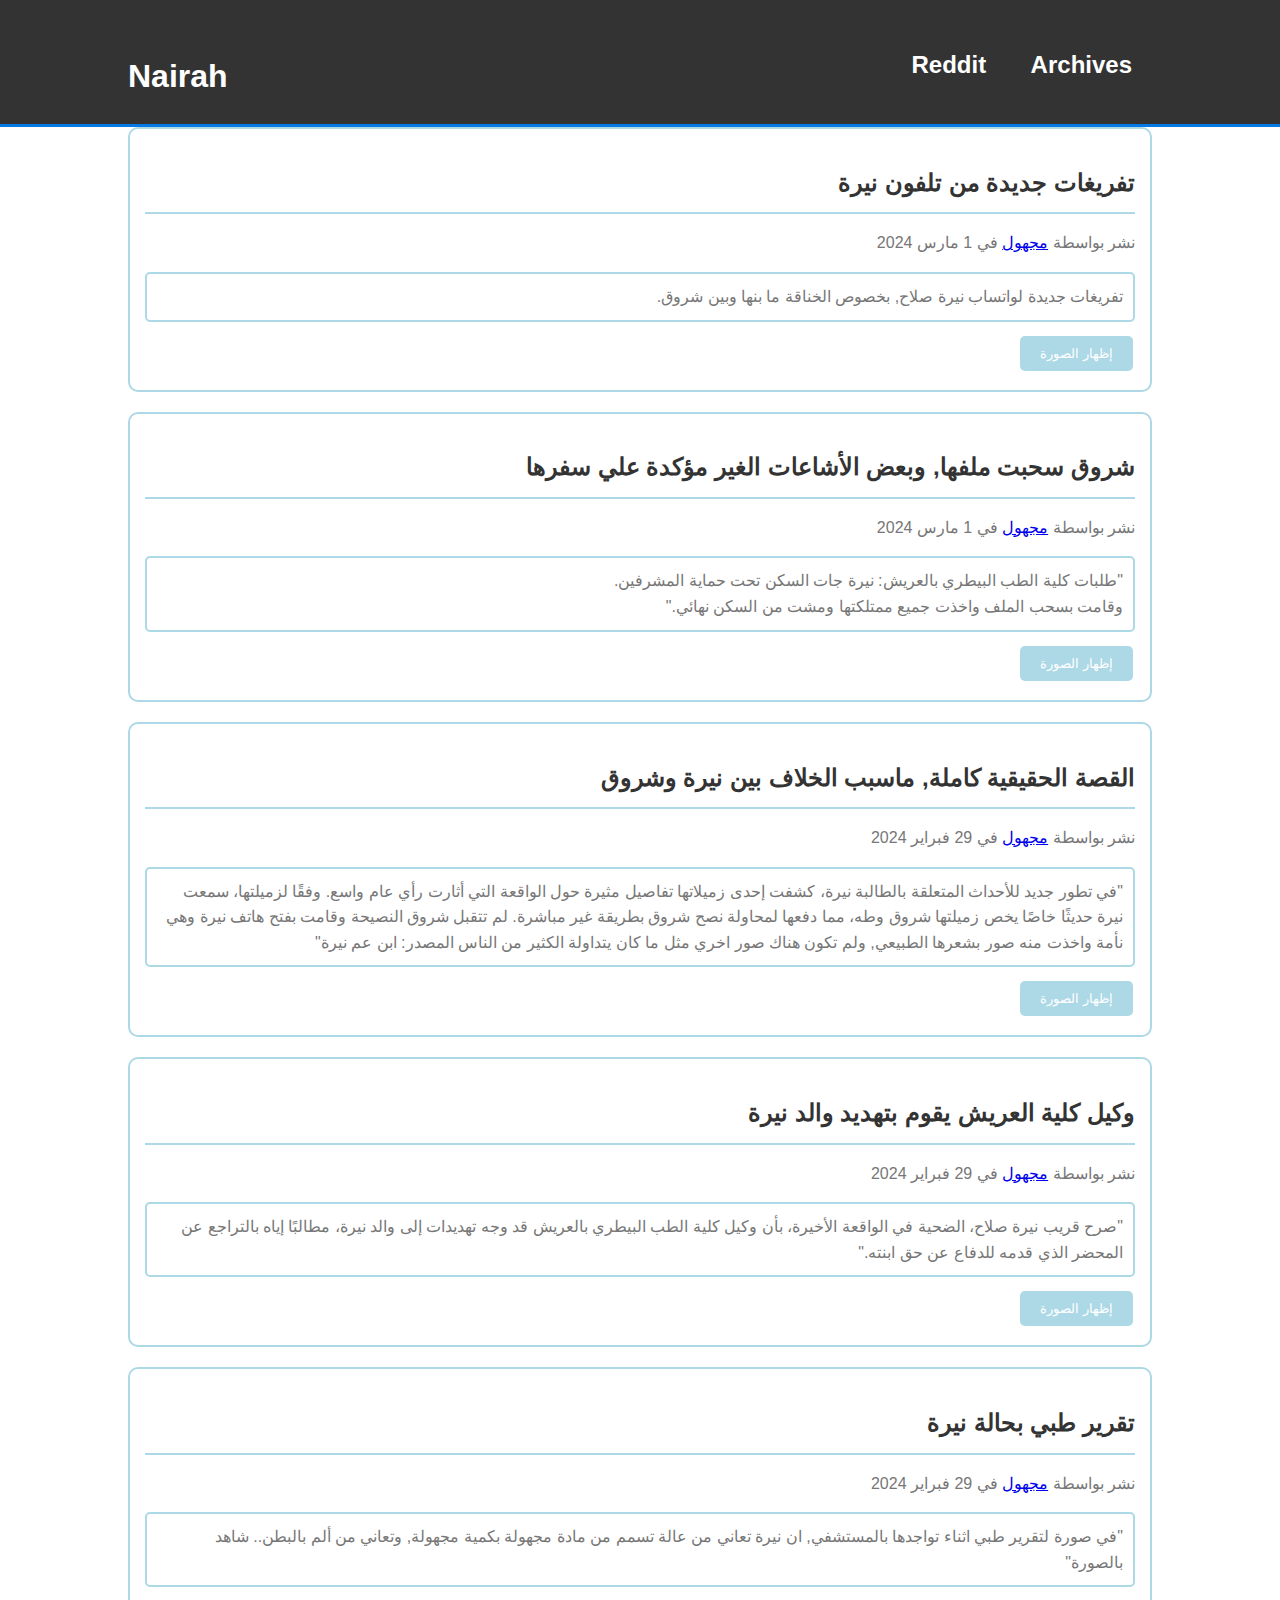
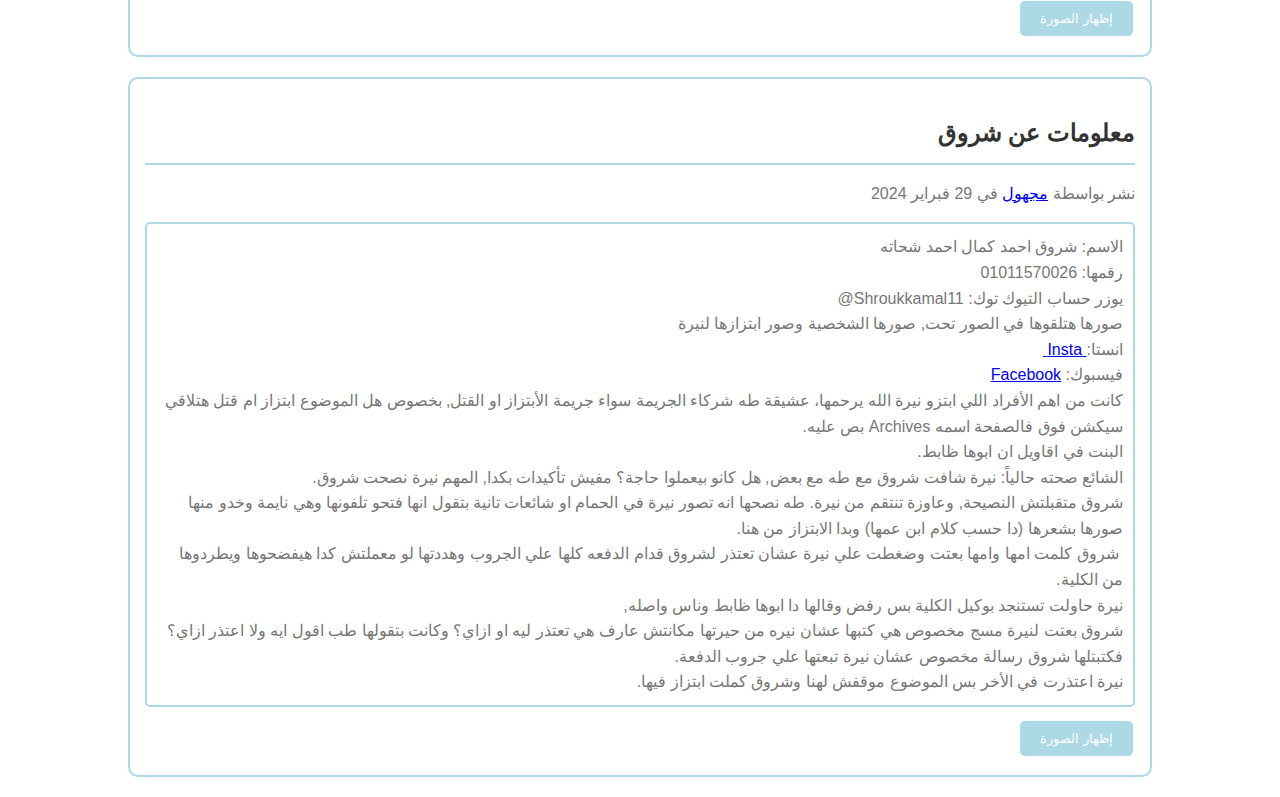
==== index.html @ da859973 "Update index.html" ====
<!DOCTYPE html>
<html lang="en">
<head>
    <meta charset="UTF-8">
    <meta name="viewport" content="width=device-width, initial-scale=1.0">
    <title>Nirah News Site</title>
    <link rel="stylesheet" href="style.css">
    <script>
        document.addEventListener('DOMContentLoaded', function () {
    document.querySelectorAll('.show-image-btn').forEach(button => {
        button.addEventListener('click', function () {
            var imageDiv = this.nextElementSibling;
            if (imageDiv.style.display === "none") {
                imageDiv.style.display = "block";
                this.textContent = "إخفاء الصورة";
            } else {
                imageDiv.style.display = "none";
                this.textContent = "إظهار الصورة"; 
            }
        });
    });
});

    </script>
</head>
<body>
    <header>
        <nav id="navbar">
            <div class="container">
                <h1 class="logo">Nairah</h1>
                <ul>
                    <li><a href="archives.html">  Archives</a></li> <!-- إضافة رابط الأرشيف هنا -->
                    <li><a href="https://www.reddit.com/r/NairahSinai/">Reddit</a></li>
                </ul>
            </div>
        </nav>
    </header>

    <div id="main-content" class="container">
        <!-- Example Post -->
        <article class="post">
            <h2 class="post-title">تفريغات جديدة من تلفون نيرة</h2>
            <p class="post-meta">نشر بواسطة <a href="#">مجهول</a> في 1 مارس 2024</p>
            <p class="post-excerpt" style="white-space: pre-wrap;">تفريغات جديدة لواتساب نيرة صلاح, بخصوص الخناقة ما بنها وبين شروق.</p>
            <!-- زر لإظهار الصورة -->
            <button class="show-image-btn">إظهار الصورة</button>
            <!-- قسم الصورة مخفي بشكل افتراضي -->
            <div class="post-image" style="display:none;">
                <img src="Assets/NairaPhoneTwo.jpg" alt="وصف الصورة">
                <img src="Assets/NairaPhone.jpg" alt="وصف الصورة">
            </div>
        </article>
        <article class="post">
            <h2 class="post-title">شروق سحبت ملفها, وبعض الأشاعات الغير مؤكدة علي سفرها</h2>
            <p class="post-meta">نشر بواسطة <a href="#">مجهول</a> في 1 مارس 2024</p>
            <p class="post-excerpt" style="white-space: pre-wrap;">"طلبات كلية الطب البيطري بالعريش: نيرة جات السكن تحت حماية المشرفين.
وقامت بسحب الملف واخذت جميع ممتلكتها ومشت من السكن نهائي."</p>
            <!-- زر لإظهار الصورة -->
            <button class="show-image-btn">إظهار الصورة</button>
            <!-- قسم الصورة مخفي بشكل افتراضي -->
            <div class="post-image" style="display:none;">
                <img src="Assets/ShroukLeft.jpg" alt="وصف الصورة">
            </div>
        </article>
        <article class="post">
            <h2 class="post-title">القصة الحقيقية كاملة, ماسبب الخلاف بين نيرة وشروق</h2>
            <p class="post-meta">نشر بواسطة <a href="#">مجهول</a> في 29 فبراير 2024</p>
            <p class="post-excerpt">"في تطور جديد للأحداث المتعلقة بالطالبة نيرة، كشفت إحدى زميلاتها تفاصيل مثيرة حول الواقعة التي أثارت رأي عام واسع. وفقًا لزميلتها، سمعت نيرة حديثًا خاصًا يخص زميلتها شروق وطه، مما دفعها لمحاولة نصح شروق بطريقة غير مباشرة.

                لم تتقبل شروق النصيحة وقامت بفتح هاتف نيرة وهي نأمة واخذت منه صور بشعرها الطبيعي, ولم تكون هناك صور اخري مثل ما كان يتداولة الكثير من الناس
                المصدر: ابن عم نيرة"</p>
            <!-- زر لإظهار الصورة -->
            <button class="show-image-btn">إظهار الصورة</button>
            <!-- قسم الصورة مخفي بشكل افتراضي -->
            <div class="post-image" style="display:none;">
                <img src="Assets/القصة-الحقيقية-كاملة-v0-z0qmafxwcllc1.webp" alt="وصف الصورة">
            </div>
        </article>
        <article class="post">
            <h2 class="post-title">وكيل كلية العريش يقوم بتهديد والد نيرة</h2>
            <p class="post-meta">نشر بواسطة <a href="#">مجهول</a> في 29 فبراير 2024</p>
            <p class="post-excerpt">"صرح قريب نيرة صلاح، الضحية في الواقعة الأخيرة، بأن وكيل كلية الطب البيطري بالعريش قد وجه تهديدات إلى والد نيرة، مطالبًا إياه بالتراجع عن المحضر الذي قدمه للدفاع عن حق ابنته."</p>
            <!-- زر لإظهار الصورة -->
            <button class="show-image-btn">إظهار الصورة</button>
            <!-- قسم الصورة مخفي بشكل افتراضي -->
            <div class="post-image" style="display:none;">
                <img src="Assets/Da7yaThdeed.jpeg" alt="وصف الصورة">
            </div>
        </article>
        <article class="post">
            <h2 class="post-title">تقرير طبي بحالة نيرة</h2>
            <p class="post-meta">نشر بواسطة <a href="#">مجهول</a> في 29 فبراير 2024</p>
            <p class="post-excerpt">"في صورة لتقرير طبي اثناء تواجدها بالمستشفي, ان نيرة تعاني من عالة تسمم من مادة مجهولة بكمية مجهولة, وتعاني من ألم بالبطن.. شاهد بالصورة"</p>
            <!-- زر لإظهار الصورة -->
            <button class="show-image-btn">إظهار الصورة</button>
            <!-- قسم الصورة مخفي بشكل افتراضي -->
            <div class="post-image" style="display:none;">
                <img src="Assets/التقرير-الطبي-v0-k4opel1vyklc1.webp" alt="وصف الصورة">
            </div>
        </article>
        <article class="post">
            <h2 class="post-title">معلومات عن شروق</h2>
            <p class="post-meta">نشر بواسطة <a href="#">مجهول</a> في 29 فبراير 2024</p>
            <p class="post-excerpt" style="white-space:pre-wrap;">الاسم: شروق احمد كمال احمد شحاته
رقمها: 01011570026
يوزر حساب التيوك توك: Shroukkamal11@
صورها هتلقوها في الصور تحت, صورها الشخصية وصور ابتزازها لنيرة
انستا:<a href="https://www.instagram.com/shrouk_ahmed8746?igsh=YzljYTk1ODg3Zg=="> Insta </a>
فيسبوك: <a href="https://www.facebook.com/profile.php?id=100012178716087">Facebook</a>
كانت من اهم الأفراد اللي ابتزو نيرة الله يرحمها، عشيقة طه شركاء الجريمة سواء جريمة الأبتزاز او القتل, بخصوص هل الموضوع ابتزاز ام قتل هتلاقي سيكشن فوق فالصفحة اسمه Archives بص عليه.
البنت في اقاويل ان ابوها ظابط.
الشائع صحته حالياً: نيرة شافت شروق مع طه مع بعض, هل كانو بيعملوا حاجة؟ مفيش تأكيدات بكدا, المهم نيرة نصحت شروق.
شروق متقبلتش النصيحة, وعاوزة تنتقم من نيرة. طه نصحها انه تصور نيرة في الحمام او شائعات تانية بتقول انها فتحو تلفونها وهي نايمة وخدو منها صورها بشعرها (دا حسب كلام ابن عمها) وبدا الابتزاز من هنا.
 شروق كلمت امها وامها بعتت وضغطت علي نيرة عشان تعتذر لشروق قدام الدفعه كلها علي الجروب وهددتها لو معملتش كدا هيفضحوها ويطردوها من الكلية.
نيرة حاولت تستنجد بوكيل الكلية بس رفض وقالها دا ابوها ظابط وناس واصله,
شروق بعتت لنيرة مسج مخصوص هي كتبها عشان نيره من حيرتها مكانتش عارف هي تعتذر ليه او ازاي؟ وكانت بتقولها طب اقول ايه ولا اعتذر ازاي؟ فكتبتلها شروق رسالة مخصوص عشان نيرة تبعتها علي جروب الدفعة.
نيرة اعتذرت في الأخر بس الموضوع موقفش لهنا وشروق كملت ابتزاز فيها.
</p>
            <!-- زر لإظهار الصورة -->
            <button class="show-image-btn">إظهار الصورة</button>
            <!-- قسم الصورة مخفي بشكل افتراضي -->
            <div class="post-image" style="display:none;">
                <img src="tiktokShrouk.webp" alt="وصف الصورة">
                <img src="imageShrouk.jpg" alt="وصف الصورة">
                <img src="image2Shrouk.jpg" alt="وصف الصورة">
                <img src="image3Shrouk.jpg" alt="وصف الصورة">
                <img src="image4Shrouk.jpg" alt="وصف الصورة">
                <img src="image5Shrouk.jpg" alt="وصف الصورة">
                <img src="NairaSorry.jpg" alt="وصف الصورة">
                <img src="NairahSorry2.jpg" alt="وصف الصورة">

            </div>
        </article>
        

        <!-- Add more posts here -->
    </div>



    <script src="script.js"></script>
</body>
</html>
---- style.css ----
body {
    font-family: Arial, sans-serif;
    line-height: 1.6;
    margin: 0;
    padding: 0;
}

.container {
    width: 80%;
    margin: auto;
    overflow: hidden;
}

#navbar {
    background: #333;
    color: #fff;
    padding-top: 30px;
    min-height: 70px;
    border-bottom: #0779e4 3px solid;
}

#navbar ul {
    padding: 0;
    list-style: none;
}

#navbar ul li {
    display: inline;
}

#navbar ul li a {
    font-size: x-large;
    color: #fff;
    text-decoration: none;
    padding: 0;
    font-weight: bold;
    margin: 20px;

}

.logo {
    float: left;
}

.post-title {
    color: #333;
}

.post-meta, .post-excerpt {
    color: #777;
}

.read-more {
    background-color: #0779e4;
    color: white;
    padding: 5px 10px;
    text-decoration: none;
    border-radius: 5px;
}

.post-image img {
    width: 60%;
    max-width: 600px; 
    height: auto;
    margin-top: 20px;
}

.show-image-btn {
    display: inline-block;
    background-color: #007bff;
    color: white;
    padding: 10px 20px;
    margin: 10px 0;
    border: none;
    cursor: pointer;
}


.post {
    border: 2px solid #add8e6; 
    margin-bottom: 20px; 
    padding: 15px; 
    border-radius: 10px; 
}


.post-title {
    border-bottom: 2px solid #add8e6; 
    padding-bottom: 10px; 
    margin-bottom: 15px; 
    color: #333; 
}


.post-excerpt, .post-image {
    border: 2px solid #add8e6; 
    margin: 10px 0;
    padding: 10px; 
    border-radius: 5px; 
}


.show-image-btn {
    background-color: #add8e6; 
    color: white;
    border: none; 
    padding: 10px 20px;
    text-align: center; 
    display: inline-block; 
    margin: 4px 2px; 
    cursor: pointer; 
    border-radius: 5px; 
}

.show-image-btn:hover {
    background-color: #80bfff;
}

body {
    direction: rtl; 
    font-family: 'Arial', sans-serif; 
}

.post {
    border: 2px solid #add8e6;
    margin-bottom: 20px;
    padding: 15px;
    border-radius: 10px;
}

.post-title {
    border-bottom: 2px solid #add8e6;
    padding-bottom: 10px;
    margin-bottom: 15px;
}

.post-excerpt, .post-image {
    border: 2px solid #add8e6;
    padding: 10px;
    margin-top: 15px;
}


footer {

    background-color: #333;
    color: #fff;
    text-align: center;
    padding: 10px;
    position: fixed;
    bottom: 0;
    width: 100%;
}
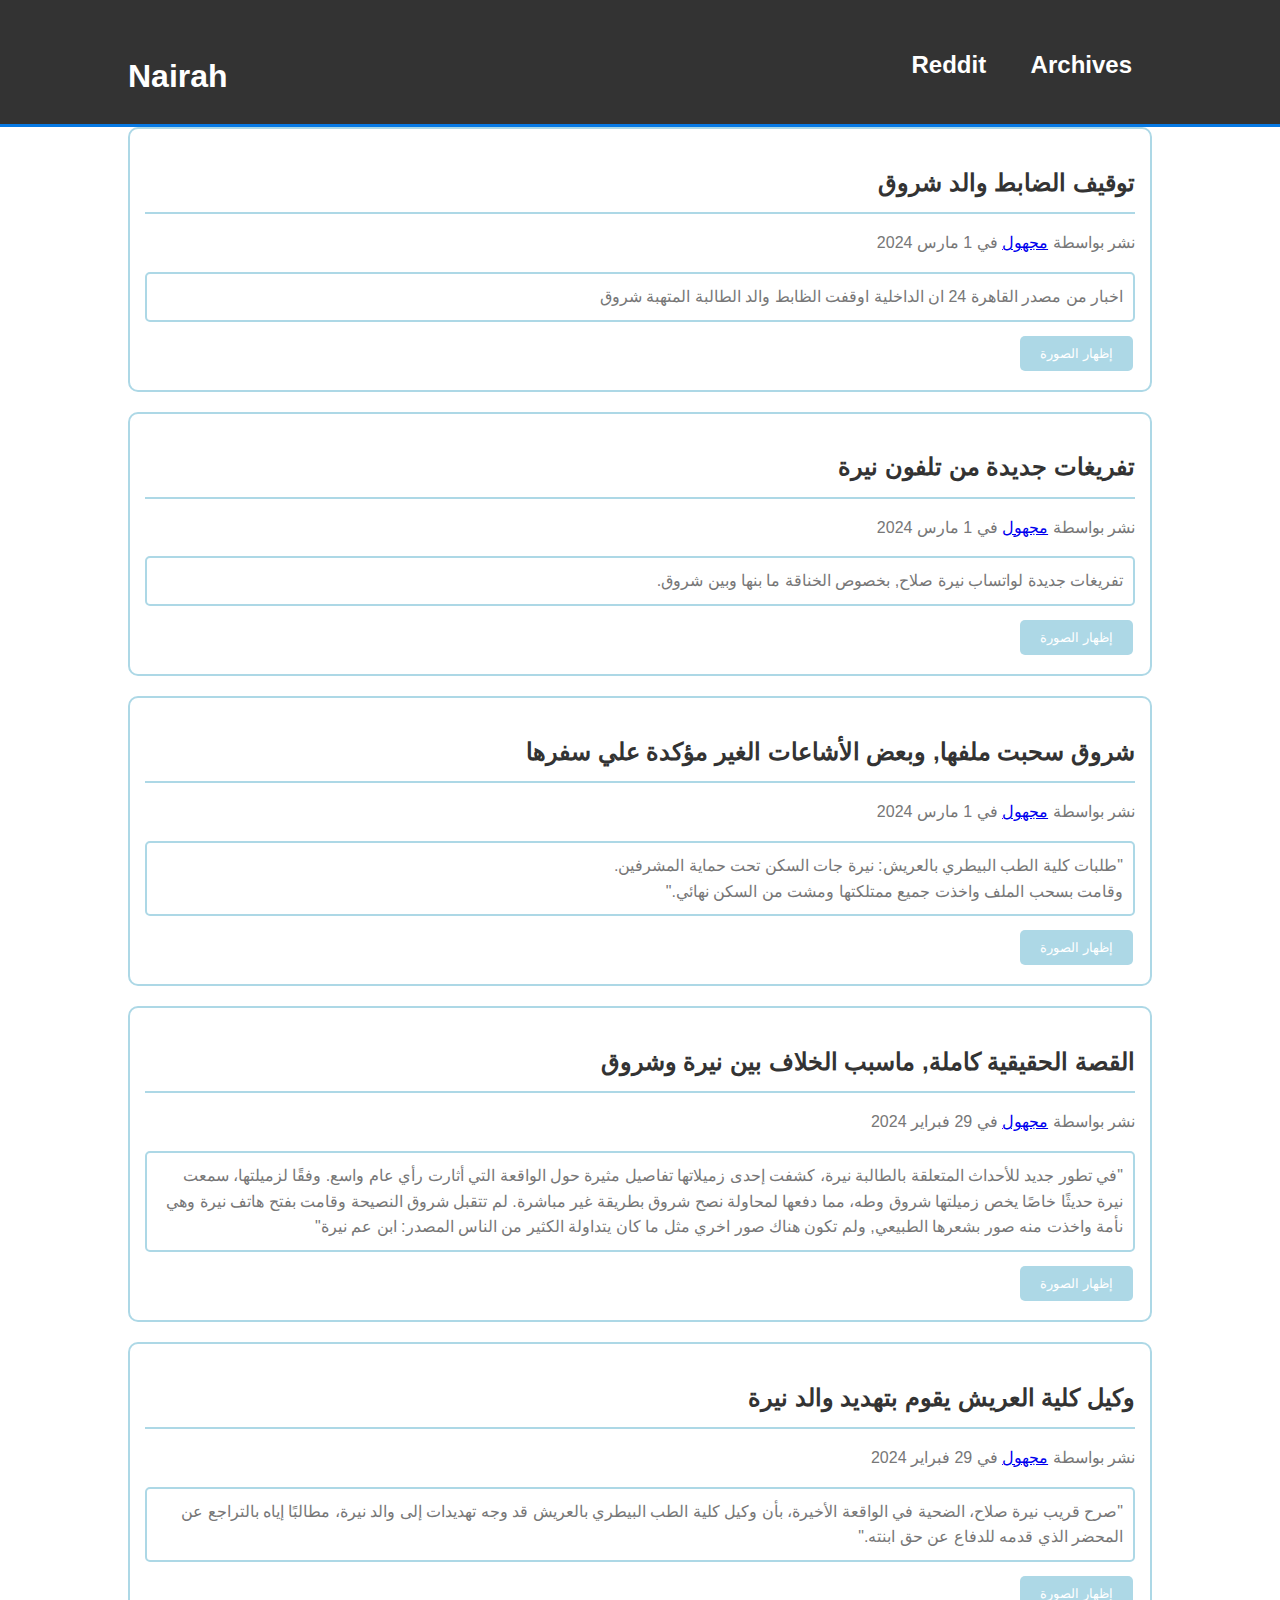
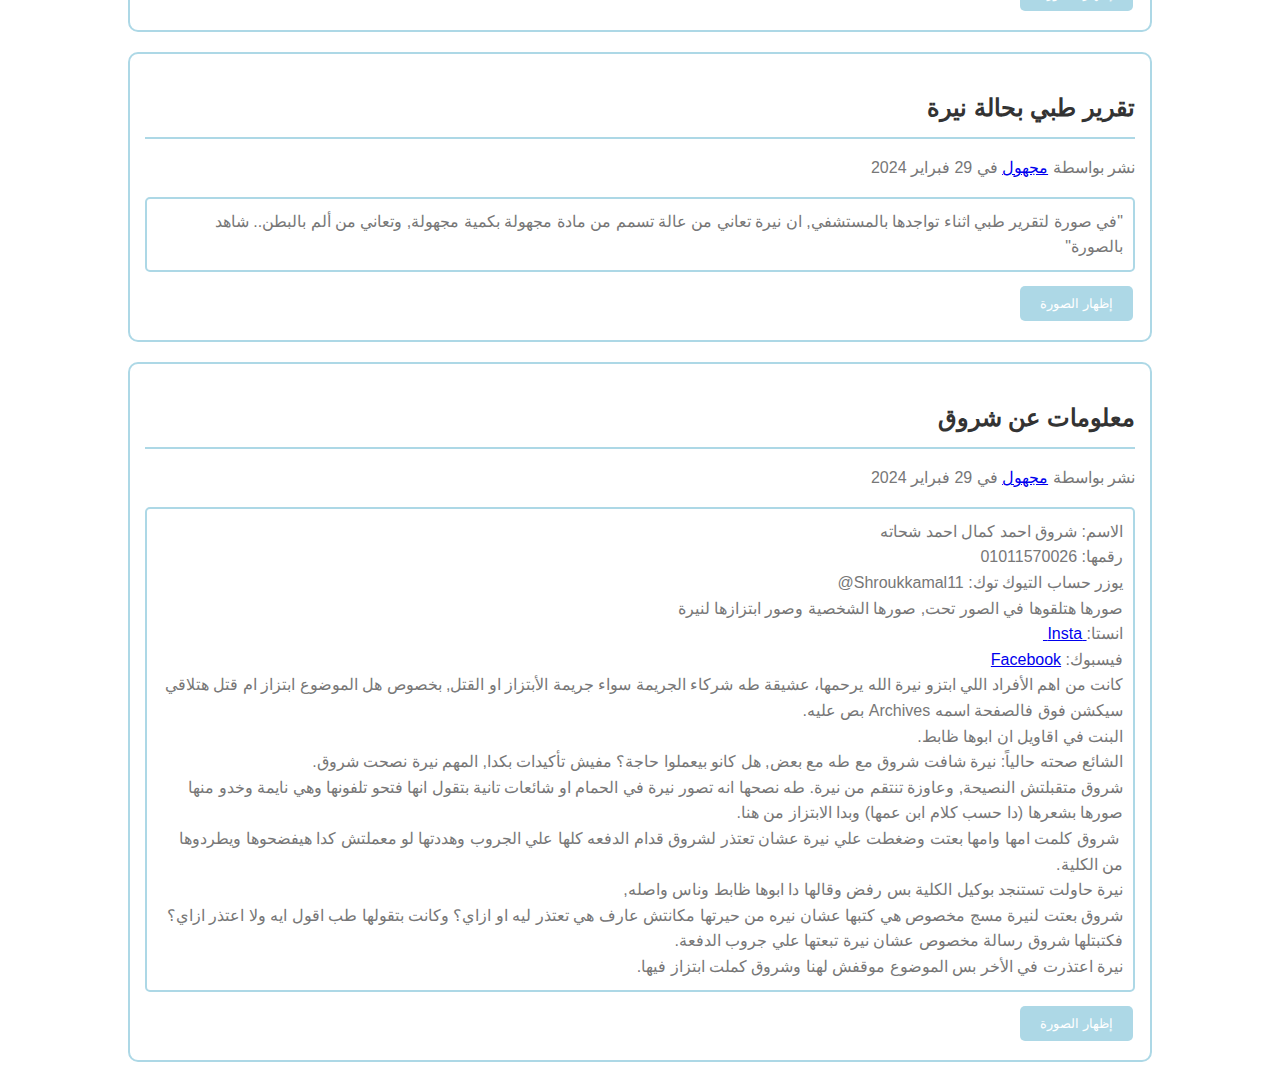
==== commit 341aa6f2: "Update index.html" ====
--- a/index.html
+++ b/index.html
@@ -38,6 +38,18 @@
 
     <div id="main-content" class="container">
         <!-- Example Post -->
+        <article class="post">
+            <h2 class="post-title">توقيف الضابط والد شروق</h2>
+            <p class="post-meta">نشر بواسطة <a href="#">مجهول</a> في 1 مارس 2024</p>
+            <p class="post-excerpt" style="white-space: pre-wrap;">اخبار من مصدر القاهرة 24 ان الداخلية اوقفت الظابط والد الطالبة المتهبة شروق</p>
+            <!-- زر لإظهار الصورة -->
+            <button class="show-image-btn">إظهار الصورة</button>
+            <!-- قسم الصورة مخفي بشكل افتراضي -->
+            <div class="post-image" style="display:none;">
+                <img src="Assets/ShroukDad.jpg" alt="وصف الصورة">
+
+            </div>
+        </article>
         <article class="post">
             <h2 class="post-title">تفريغات جديدة من تلفون نيرة</h2>
             <p class="post-meta">نشر بواسطة <a href="#">مجهول</a> في 1 مارس 2024</p>
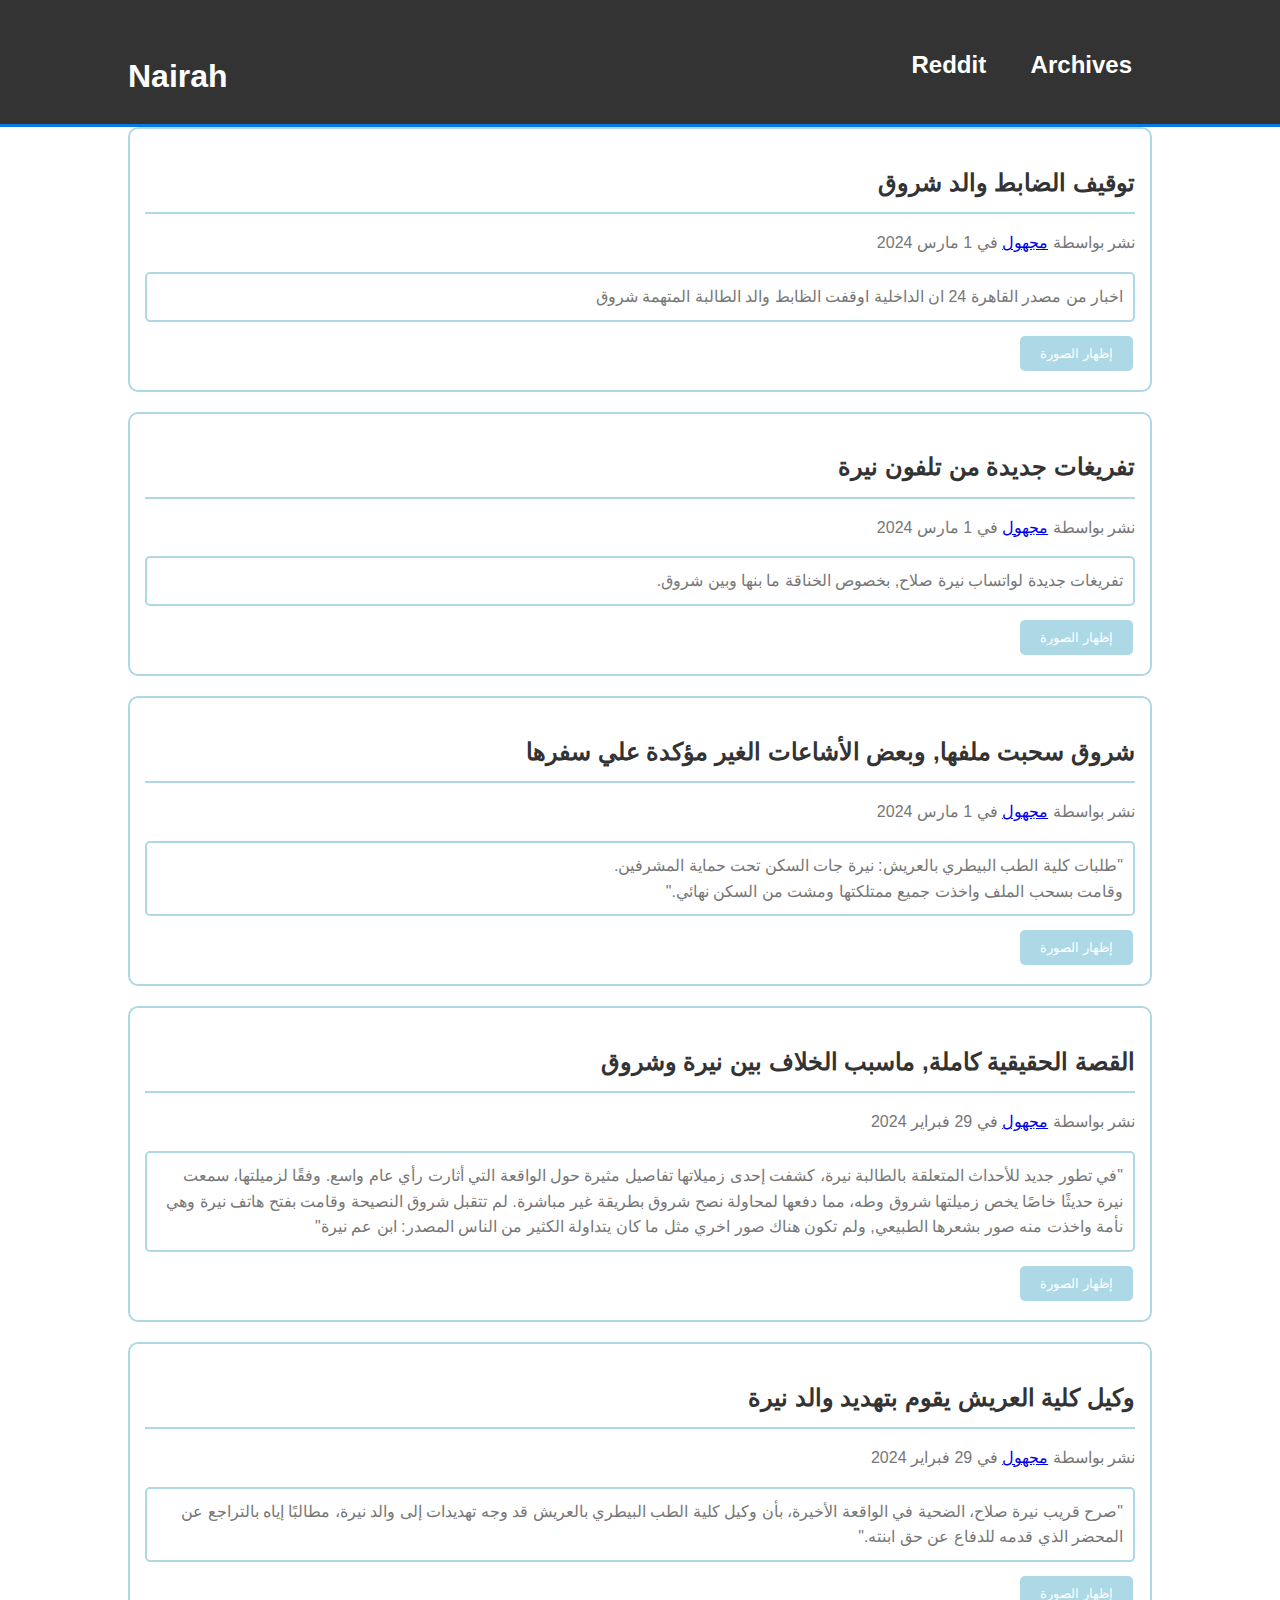
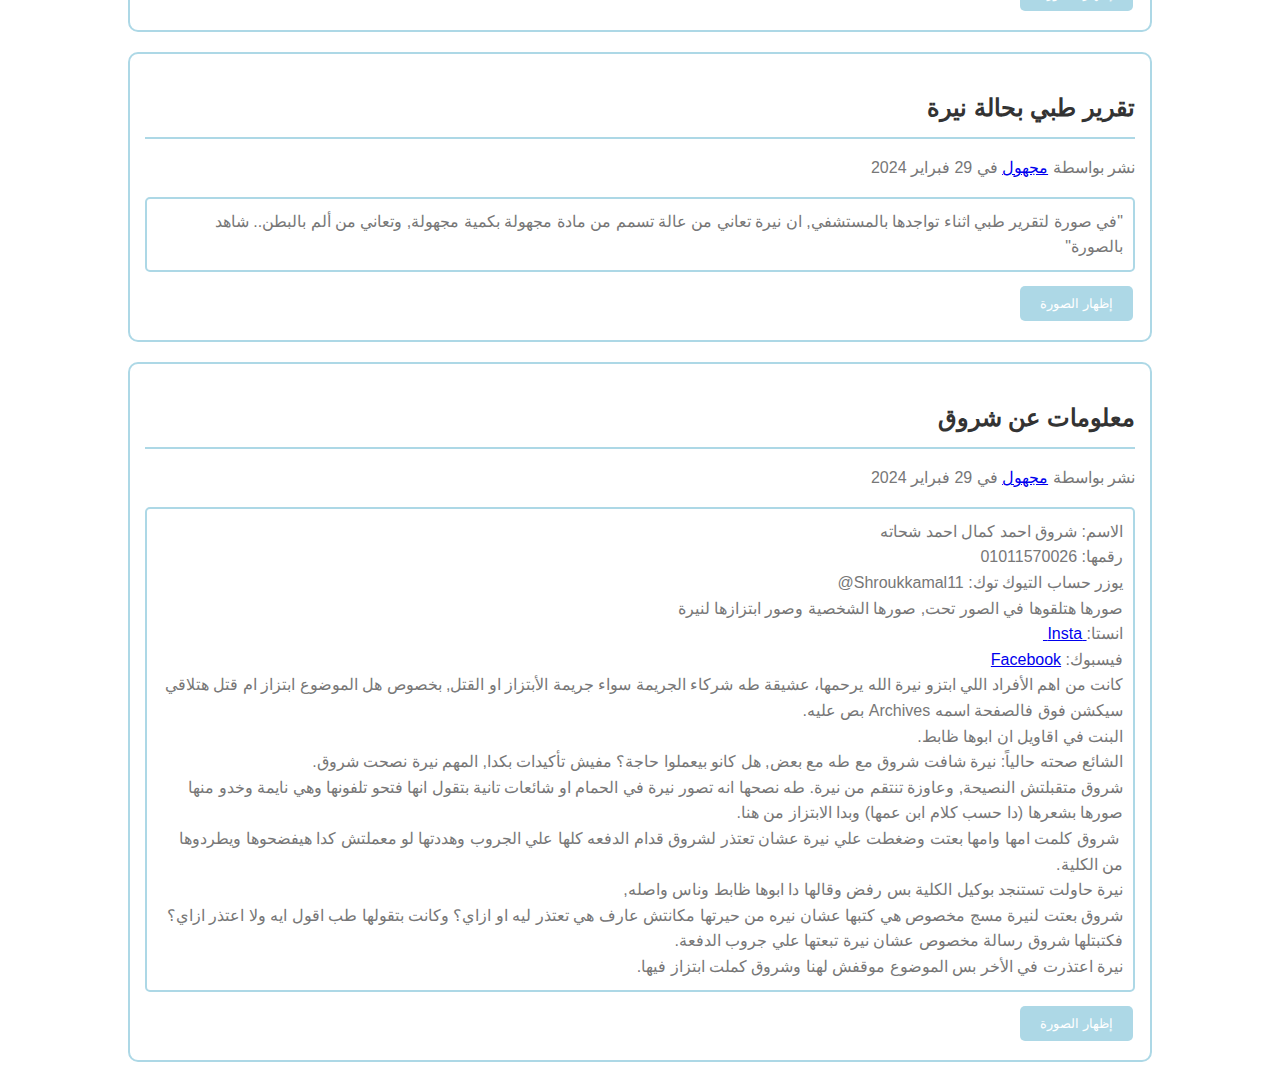
==== commit 433385c9: "Update index.html" ====
--- a/index.html
+++ b/index.html
@@ -41,7 +41,7 @@
         <article class="post">
             <h2 class="post-title">توقيف الضابط والد شروق</h2>
             <p class="post-meta">نشر بواسطة <a href="#">مجهول</a> في 1 مارس 2024</p>
-            <p class="post-excerpt" style="white-space: pre-wrap;">اخبار من مصدر القاهرة 24 ان الداخلية اوقفت الظابط والد الطالبة المتهبة شروق</p>
+            <p class="post-excerpt" style="white-space: pre-wrap;">اخبار من مصدر القاهرة 24 ان الداخلية اوقفت الظابط والد الطالبة المتهمة شروق</p>
             <!-- زر لإظهار الصورة -->
             <button class="show-image-btn">إظهار الصورة</button>
             <!-- قسم الصورة مخفي بشكل افتراضي -->
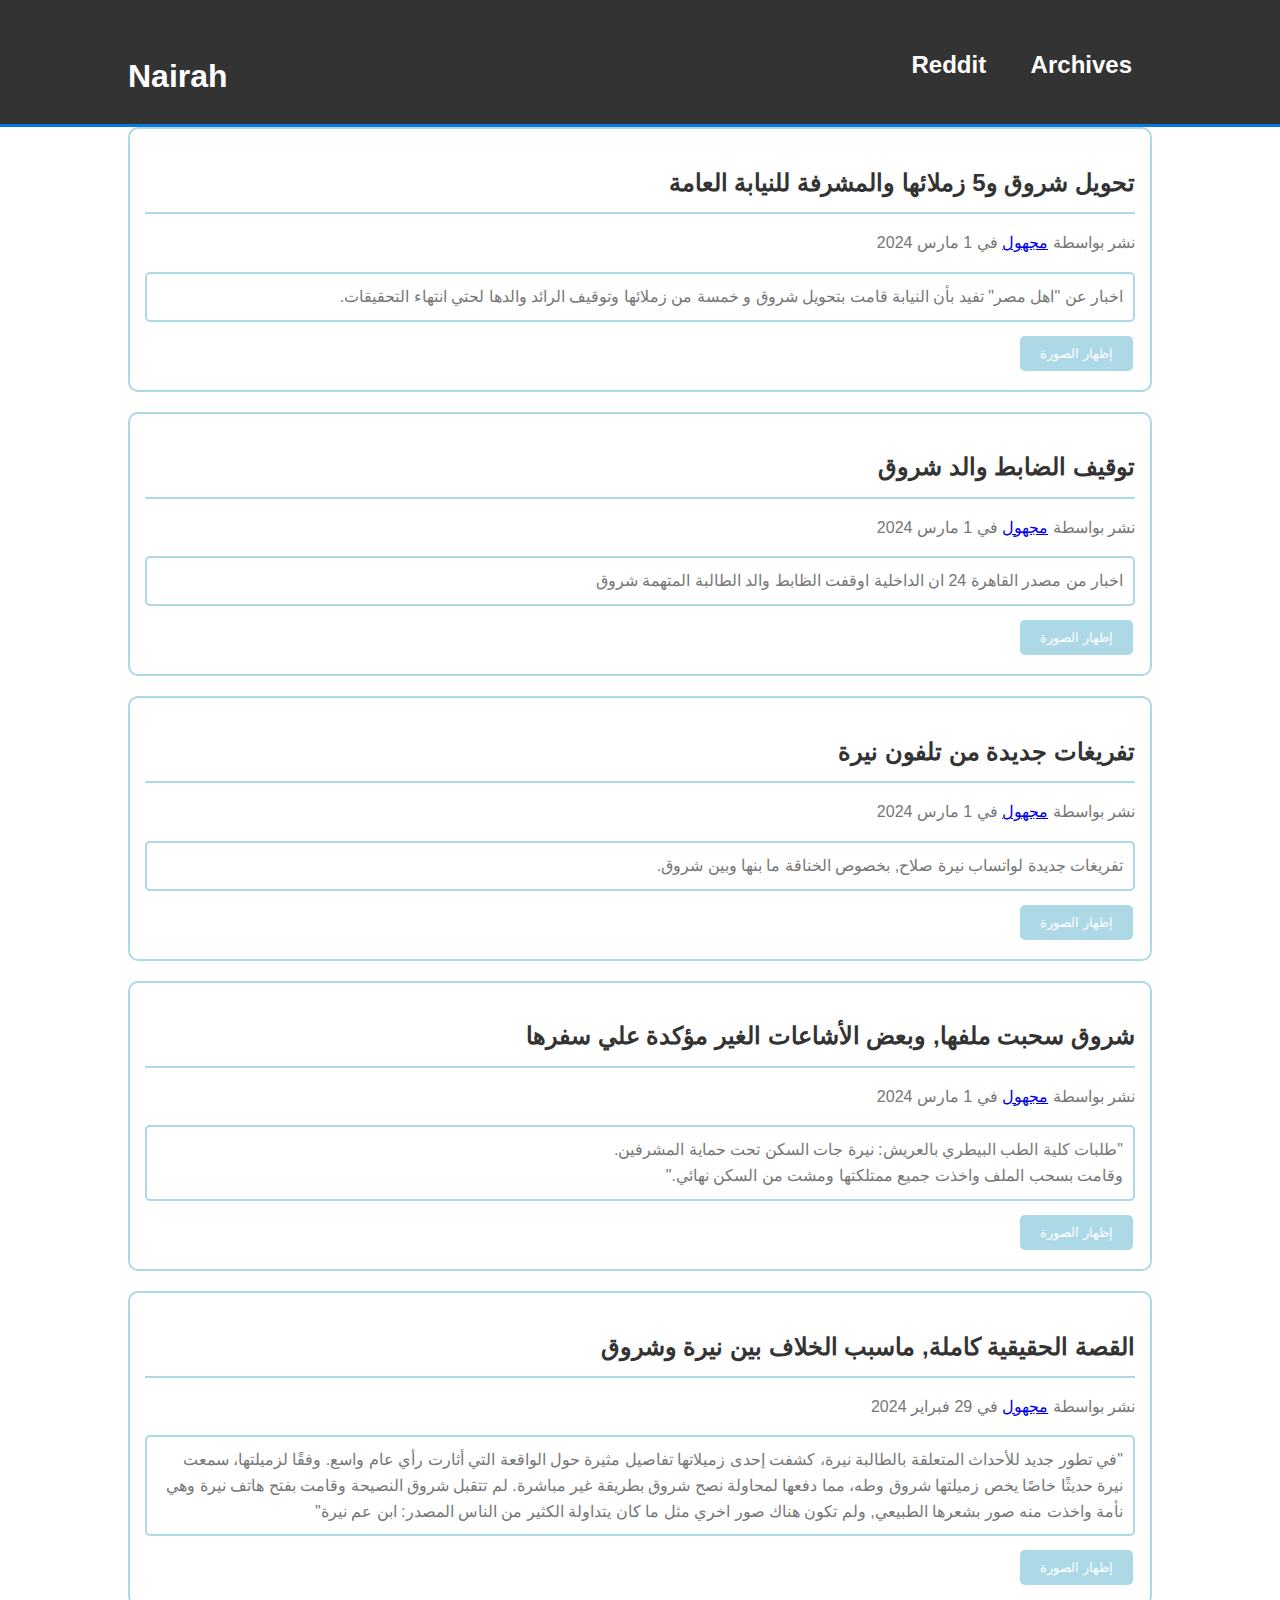
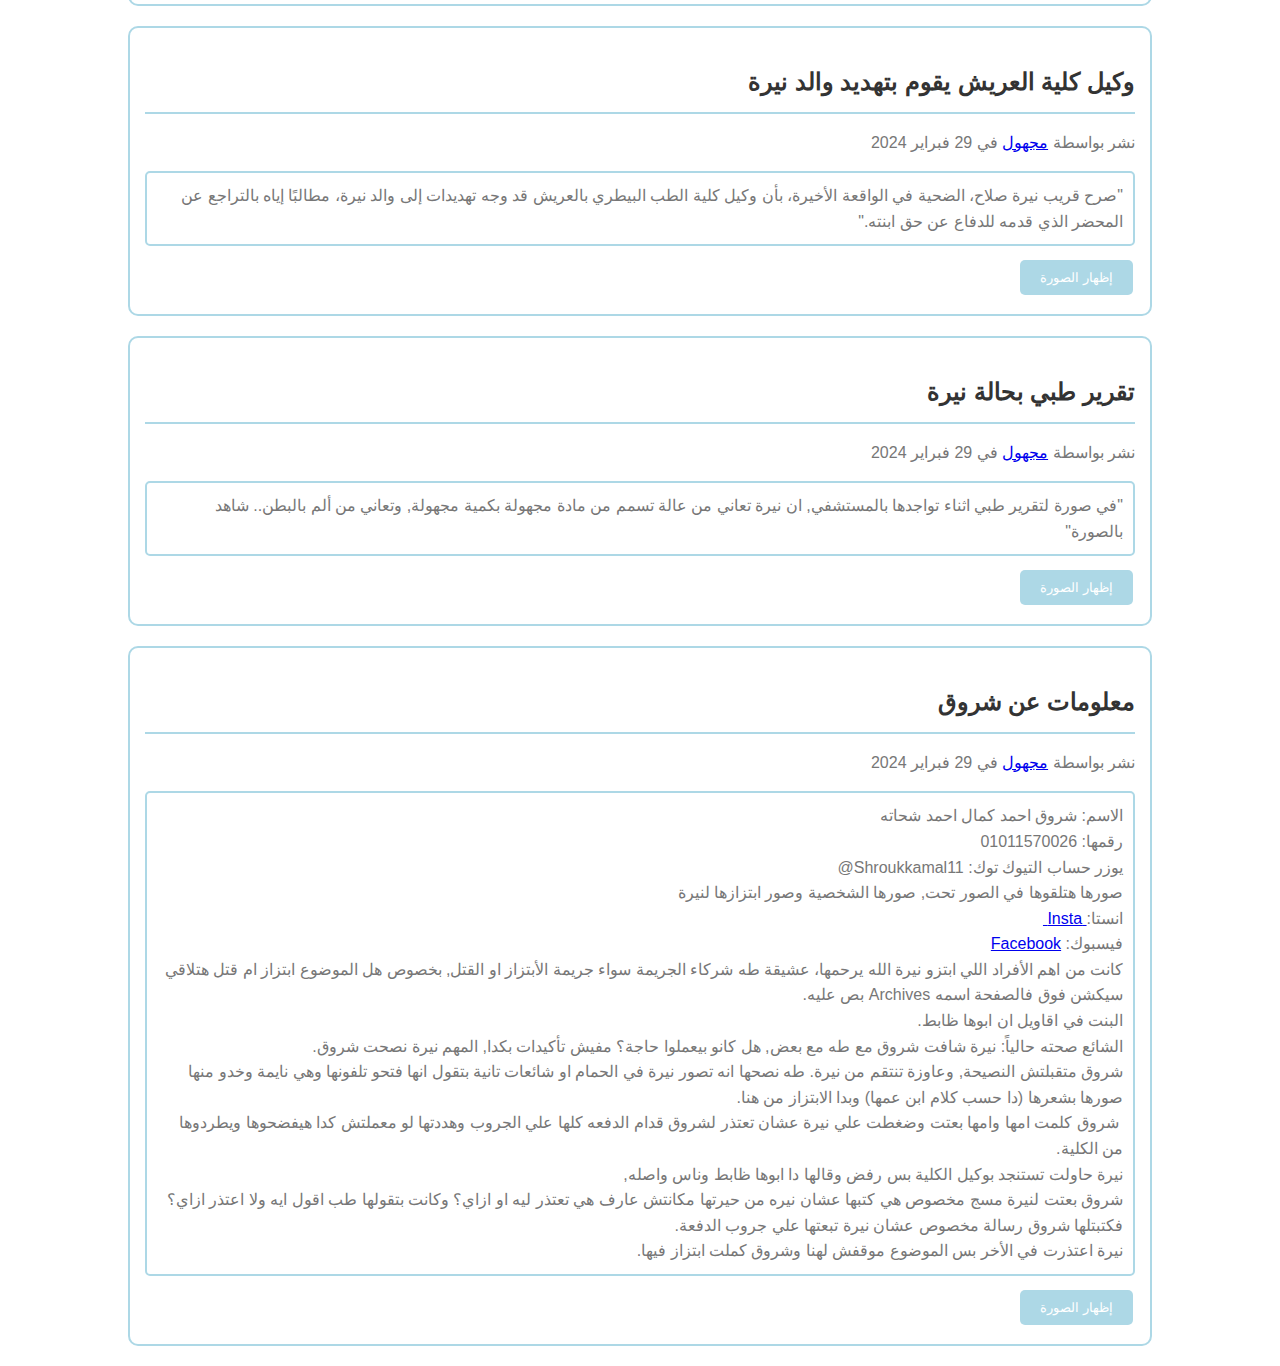
==== commit 32b71677: "Update index.html" ====
--- a/index.html
+++ b/index.html
@@ -38,6 +38,20 @@
 
     <div id="main-content" class="container">
         <!-- Example Post -->
+                <article class="post">
+            <h2 class="post-title">تحويل شروق و5 زملائها والمشرفة للنيابة العامة</h2>
+            <p class="post-meta">نشر بواسطة <a href="#">مجهول</a> في 1 مارس 2024</p>
+            <p class="post-excerpt" style="white-space: pre-wrap;">اخبار عن "اهل مصر" تفيد بأن النيابة قامت بتحويل شروق و خمسة من زملائها وتوقيف الرائد والدها لحتي انتهاء التحقيقات.</p>
+            <!-- زر لإظهار الصورة -->
+            <button class="show-image-btn">إظهار الصورة</button>
+            <!-- قسم الصورة مخفي بشكل افتراضي -->
+            <div class="post-image" style="display:none;">
+                <img src="Assets/Shrouktojail.jpg" alt="وصف الصورة">
+                <img src="Assets/SpeakUp.jpg" alt="وصف الصورة">
+
+
+            </div>
+        </article>
         <article class="post">
             <h2 class="post-title">توقيف الضابط والد شروق</h2>
             <p class="post-meta">نشر بواسطة <a href="#">مجهول</a> في 1 مارس 2024</p>
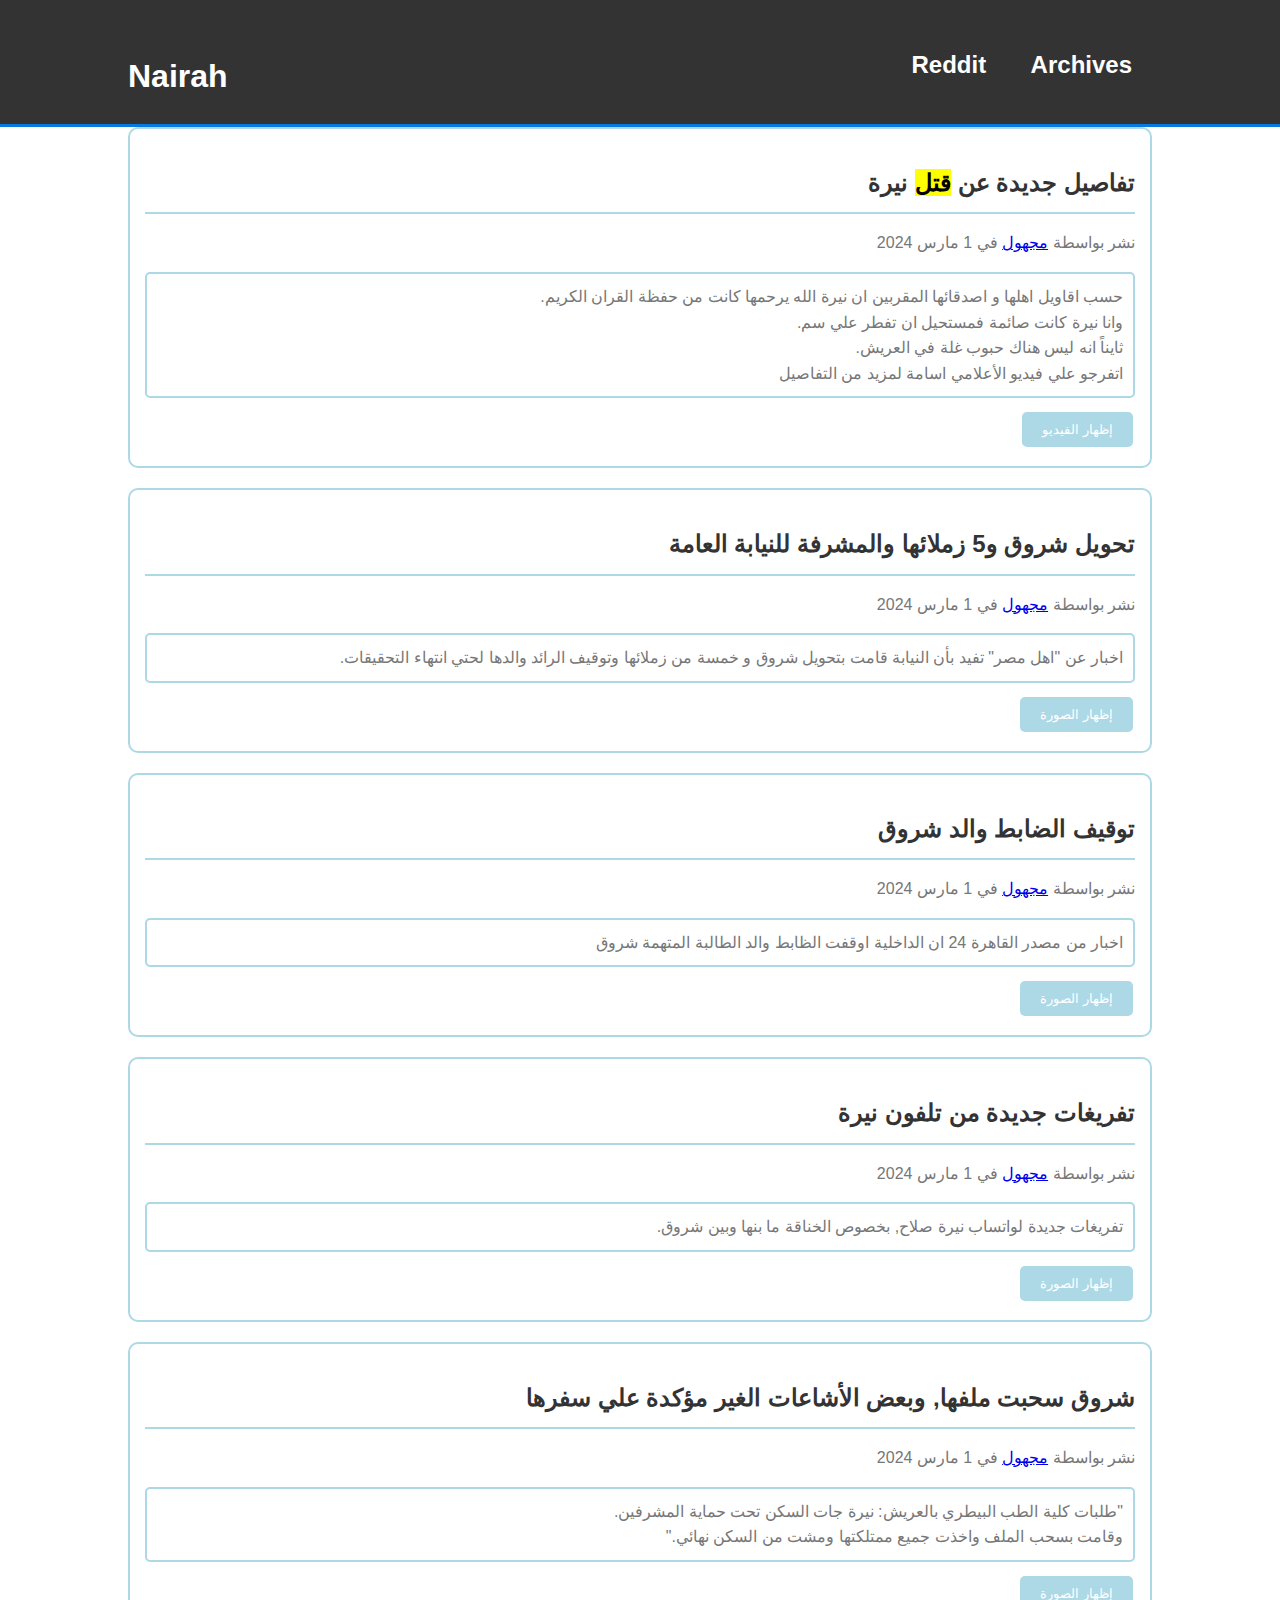
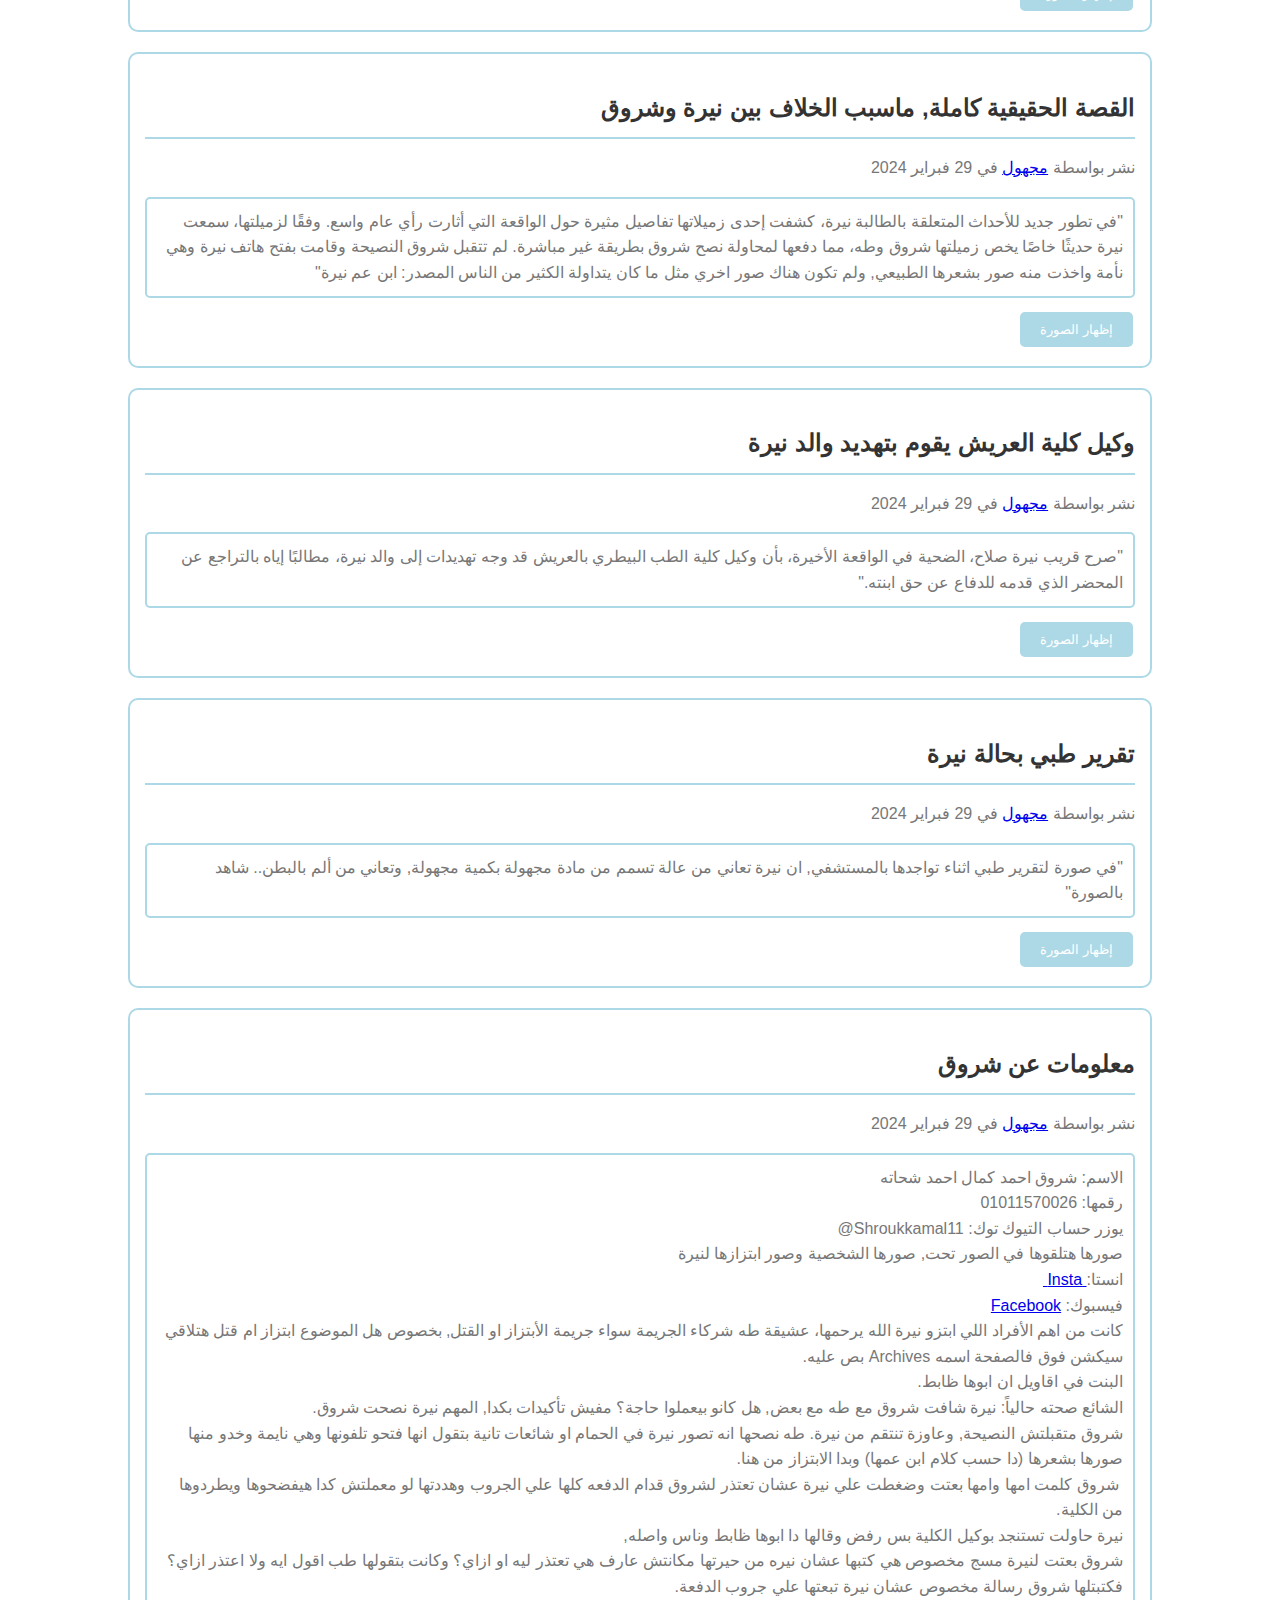
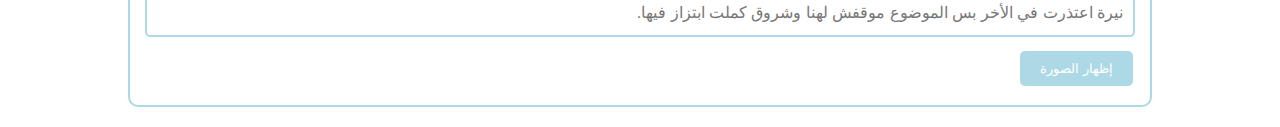
==== commit 7d3bd87a: "Update index.html" ====
--- a/index.html
+++ b/index.html
@@ -38,6 +38,23 @@
 
     <div id="main-content" class="container">
         <!-- Example Post -->
+                <article class="post">
+            <h2 class="post-title">تفاصيل جديدة عن <mark>قتل</mark> نيرة</h2>
+            <p class="post-meta">نشر بواسطة <a href="#">مجهول</a> في 1 مارس 2024</p>
+            <p class="post-excerpt" style="white-space: pre-wrap;">حسب اقاويل اهلها و اصدقائها المقربين ان نيرة الله يرحمها كانت من حفظة القران الكريم.
+وانا نيرة كانت صائمة فمستحيل ان تفطر علي سم.
+ثايناً انه ليس هناك حبوب غلة في العريش.
+اتفرجو علي فيديو الأعلامي اسامة لمزيد من التفاصيل
+</p>
+            <!-- زر لإظهار الصورة -->
+            <button class="show-image-btn">إظهار الفيديو</button>
+            <!-- قسم الصورة مخفي بشكل افتراضي -->
+            <div class="post-image" style="display:none;">
+                <div class="twitter-video">
+                    <blockquote class="twitter-tweet" data-media-max-width="560"><p lang="ar" dir="rtl">مفاجأة جديدة في قضية بنت الظابط وطالبة العريش<a href="https://twitter.com/hashtag/%D8%AC%D8%A8%D9%87%D9%87_%D8%AA%D8%AD%D8%B1%D9%8A%D8%B1_%D9%85%D8%B5%D8%B1?src=hash&amp;ref_src=twsrc%5Etfw">#جبهه_تحرير_مصر</a><a href="https://twitter.com/hashtag/%D9%85%D8%AD%D8%A7%D8%B3%D8%A8%D9%87_%D8%AD%D8%A7%D8%AA%D9%85_%D9%85%D8%AD%D9%81%D9%88%D8%B8?src=hash&amp;ref_src=twsrc%5Etfw">#محاسبه_حاتم_محفوظ</a> <a href="https://twitter.com/hashtag/%D9%85%D8%AC%D8%B2%D8%B1%D9%87_%D8%A7%D9%84%D8%B7%D8%AD%D9%8A%D9%86?src=hash&amp;ref_src=twsrc%5Etfw">#مجزره_الطحين</a> <a href="https://twitter.com/hashtag/%D8%A7%D9%84%D8%B0%D9%87%D8%A8?src=hash&amp;ref_src=twsrc%5Etfw">#الذهب</a> <a href="https://twitter.com/hashtag/%D8%B7%D8%A7%D9%84%D8%A8%D8%A9_%D8%A7%D9%84%D8%B9%D8%B1%D9%8A%D8%B4?src=hash&amp;ref_src=twsrc%5Etfw">#طالبة_العريش</a> <a href="https://twitter.com/hashtag/%D8%B7%D8%A7%D9%84%D8%A8%D8%A9_%D8%AC%D8%A7%D9%85%D8%B9%D8%A9_%D8%A7%D9%84%D8%B9%D8%B1%D9%8A%D8%B4?src=hash&amp;ref_src=twsrc%5Etfw">#طالبة_جامعة_العريش</a> <a href="https://t.co/ZCklFUi304">pic.twitter.com/ZCklFUi304</a></p>&mdash; Osama Gaweesh (@osgaweesh) <a href="https://twitter.com/osgaweesh/status/1763540010643431760?ref_src=twsrc%5Etfw">March 1, 2024</a></blockquote> <script async src="https://platform.twitter.com/widgets.js" charset="utf-8"></script> 
+                </div>
+            </div>
+        </article>
                 <article class="post">
             <h2 class="post-title">تحويل شروق و5 زملائها والمشرفة للنيابة العامة</h2>
             <p class="post-meta">نشر بواسطة <a href="#">مجهول</a> في 1 مارس 2024</p>
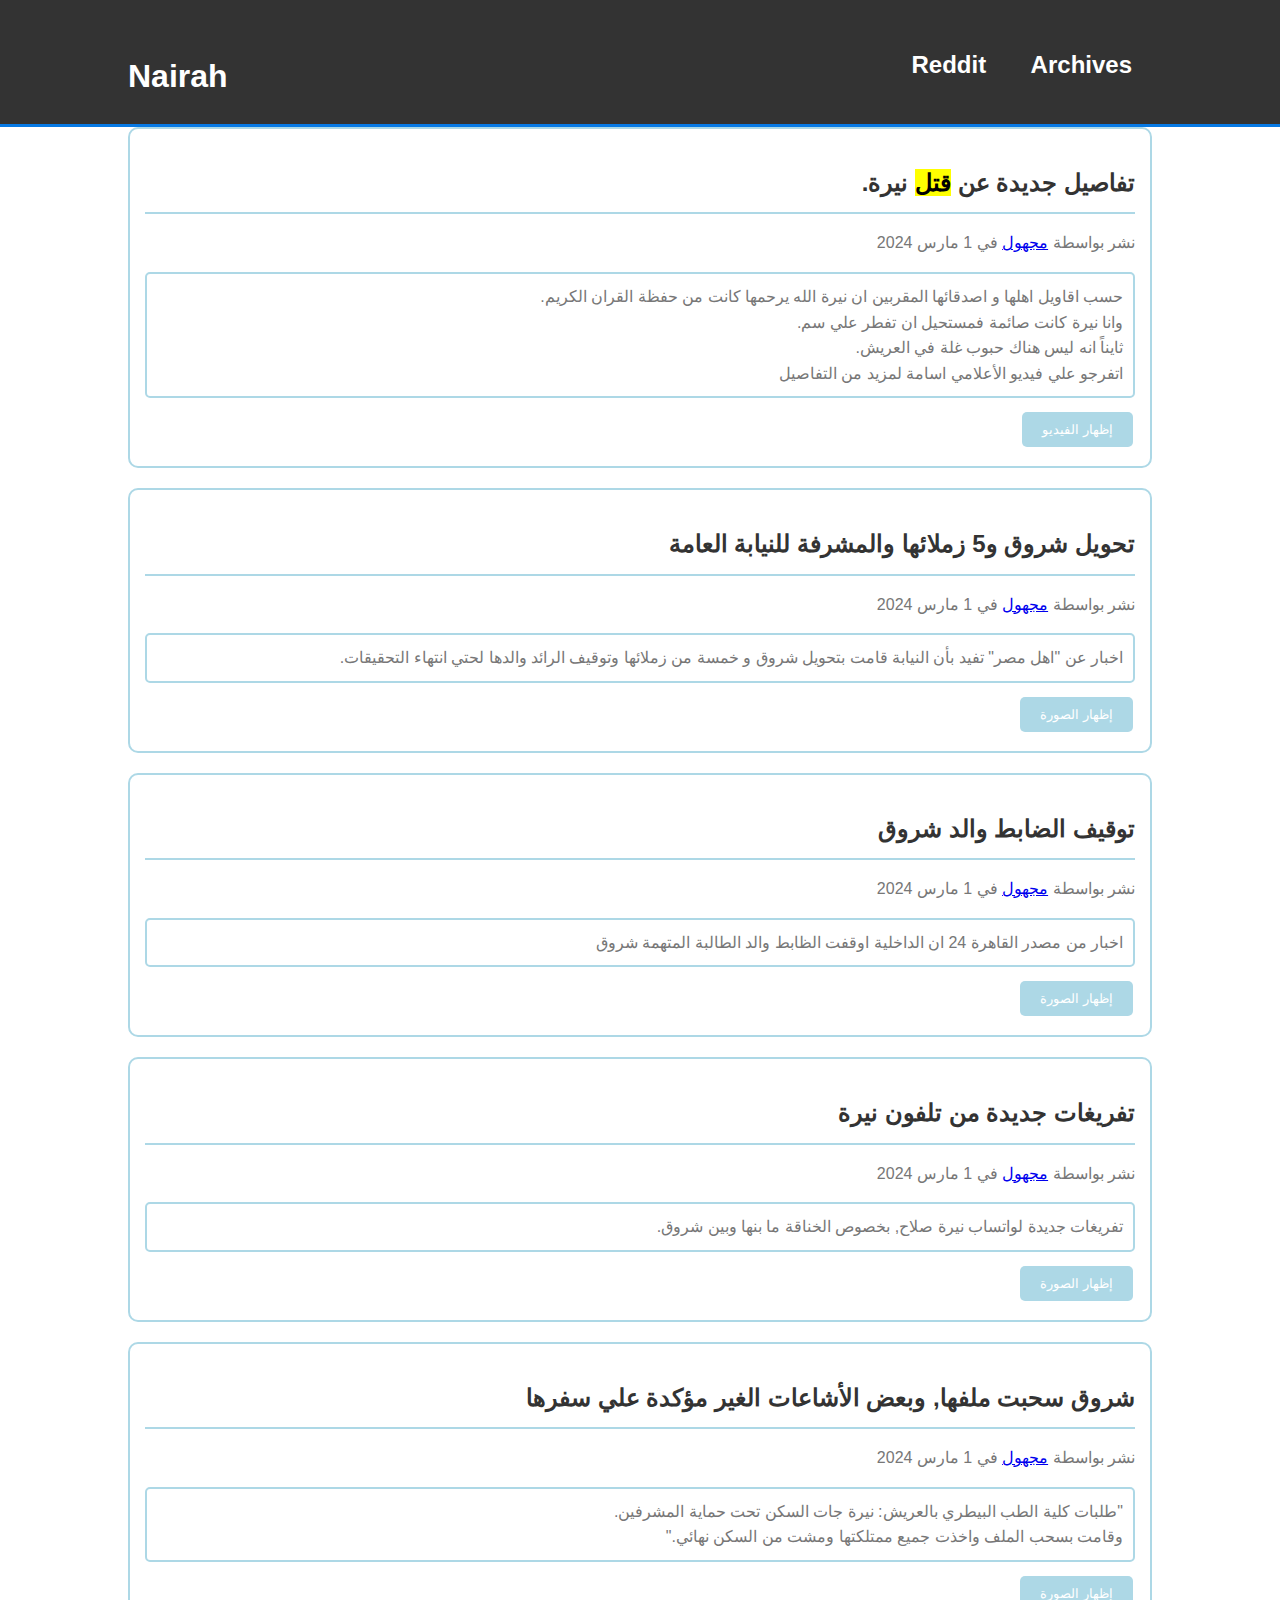
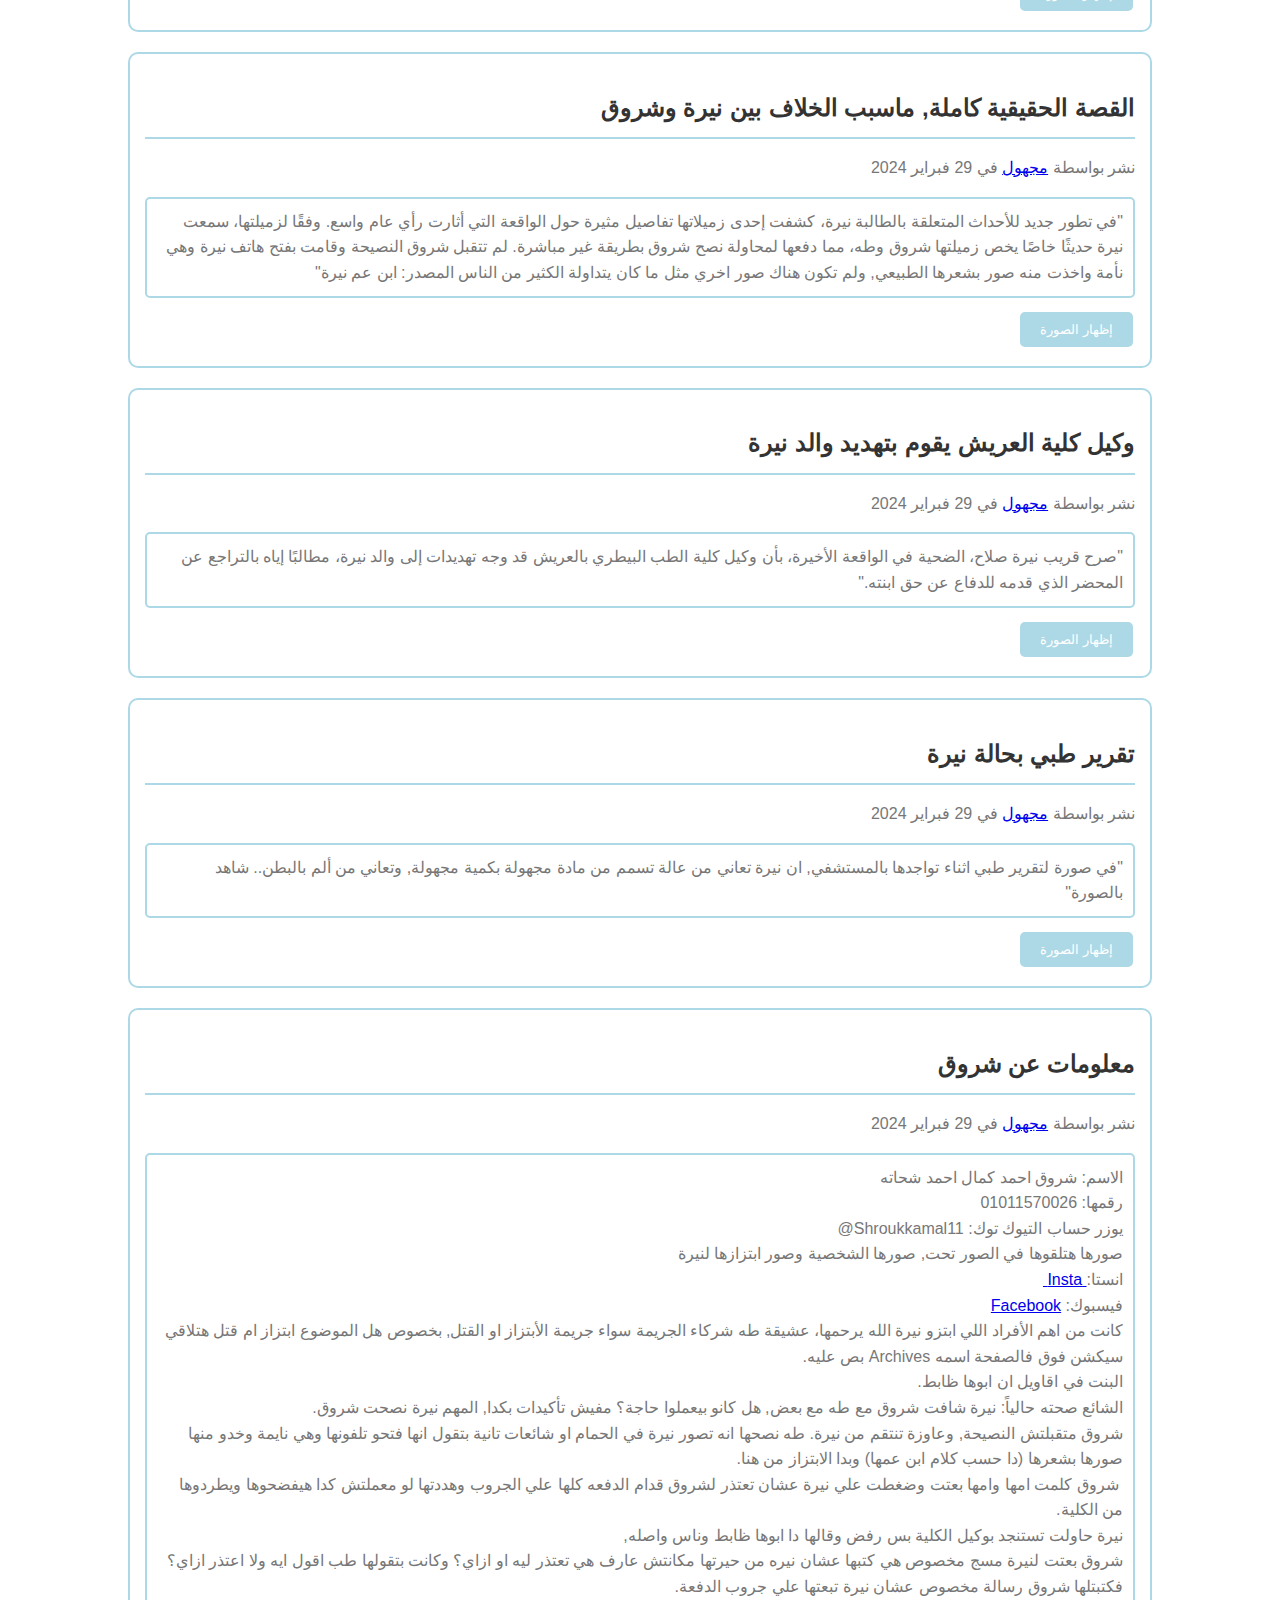
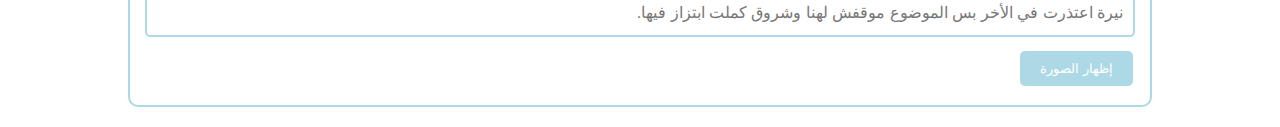
==== commit 43b5e44b: "Update index.html" ====
--- a/index.html
+++ b/index.html
@@ -39,7 +39,7 @@
     <div id="main-content" class="container">
         <!-- Example Post -->
                 <article class="post">
-            <h2 class="post-title">تفاصيل جديدة عن <mark>قتل</mark> نيرة</h2>
+            <h2 class="post-title">تفاصيل جديدة عن <mark>قتل</mark> نيرة.</h2>
             <p class="post-meta">نشر بواسطة <a href="#">مجهول</a> في 1 مارس 2024</p>
             <p class="post-excerpt" style="white-space: pre-wrap;">حسب اقاويل اهلها و اصدقائها المقربين ان نيرة الله يرحمها كانت من حفظة القران الكريم.
 وانا نيرة كانت صائمة فمستحيل ان تفطر علي سم.
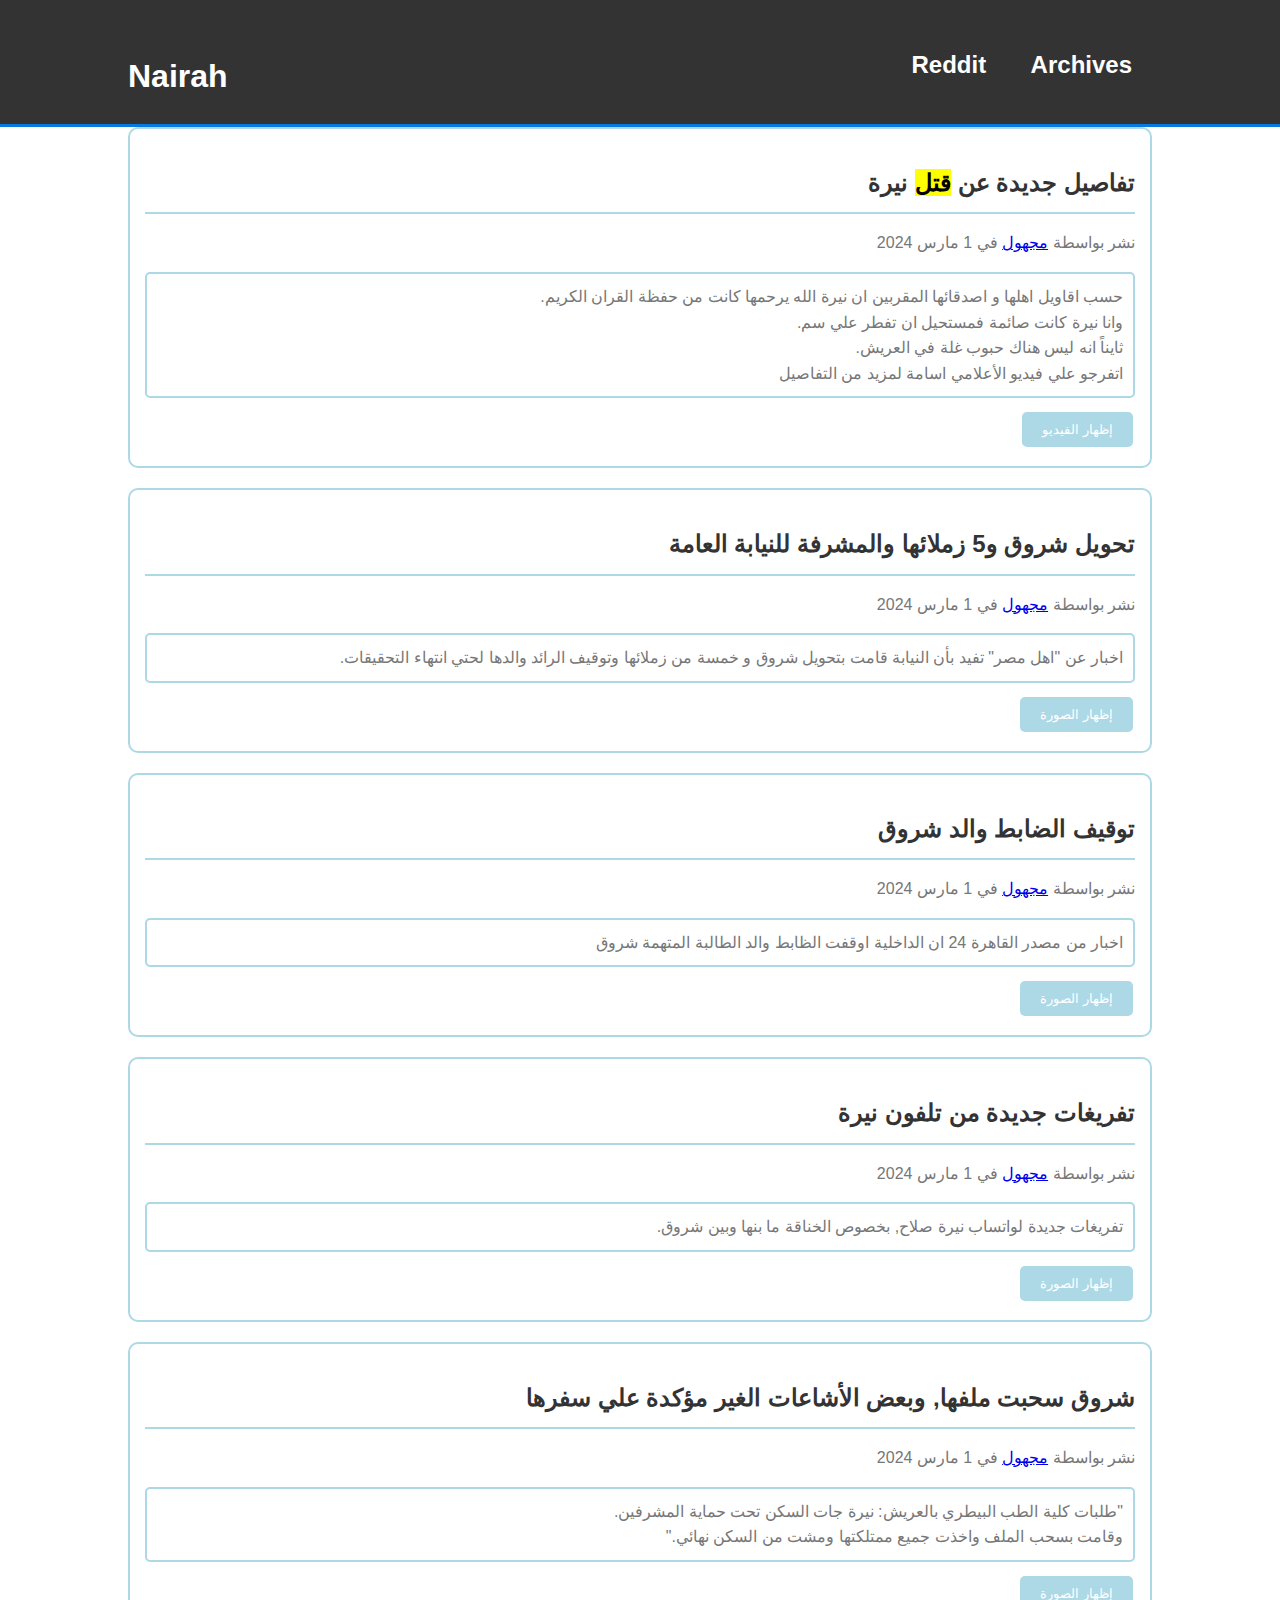
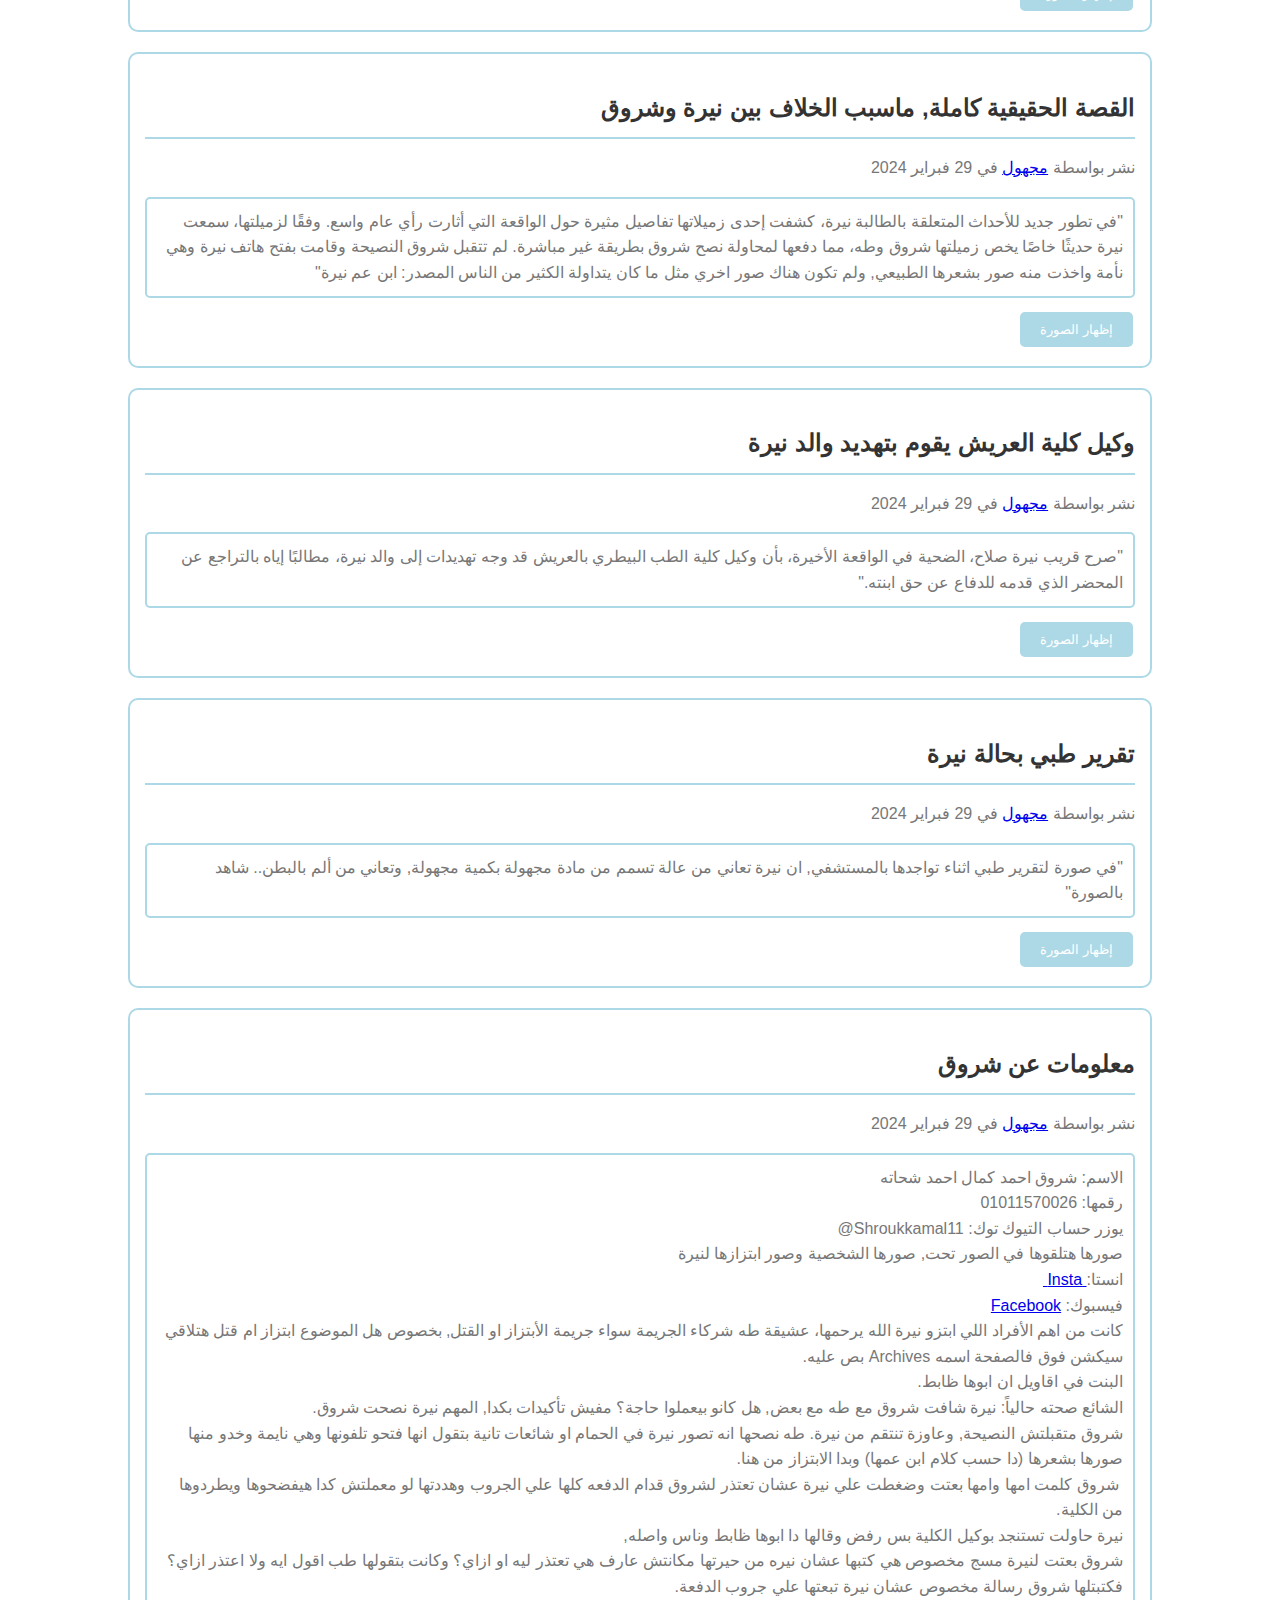
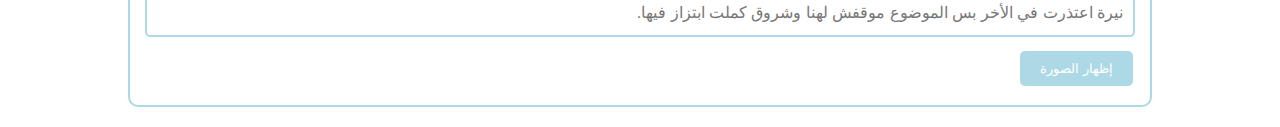
==== commit 23cde3f7: "Update index.html" ====
--- a/index.html
+++ b/index.html
@@ -38,15 +38,15 @@
 
     <div id="main-content" class="container">
         <!-- Example Post -->
-                <article class="post">
-            <h2 class="post-title">تفاصيل جديدة عن <mark>قتل</mark> نيرة.</h2>
-            <p class="post-meta">نشر بواسطة <a href="#">مجهول</a> في 1 مارس 2024</p>
-            <p class="post-excerpt" style="white-space: pre-wrap;">حسب اقاويل اهلها و اصدقائها المقربين ان نيرة الله يرحمها كانت من حفظة القران الكريم.
+<article class="post">
+<h2 class="post-title">تفاصيل جديدة عن <mark>قتل</mark> نيرة</h2>
+<p class="post-meta">نشر بواسطة <a href="#">مجهول</a> في 1 مارس 2024</p>
+<p class="post-excerpt" style="white-space: pre-wrap;">حسب اقاويل اهلها و اصدقائها المقربين ان نيرة الله يرحمها كانت من حفظة القران الكريم.
 وانا نيرة كانت صائمة فمستحيل ان تفطر علي سم.
 ثايناً انه ليس هناك حبوب غلة في العريش.
 اتفرجو علي فيديو الأعلامي اسامة لمزيد من التفاصيل
 </p>
-            <!-- زر لإظهار الصورة -->
+
             <button class="show-image-btn">إظهار الفيديو</button>
             <!-- قسم الصورة مخفي بشكل افتراضي -->
             <div class="post-image" style="display:none;">
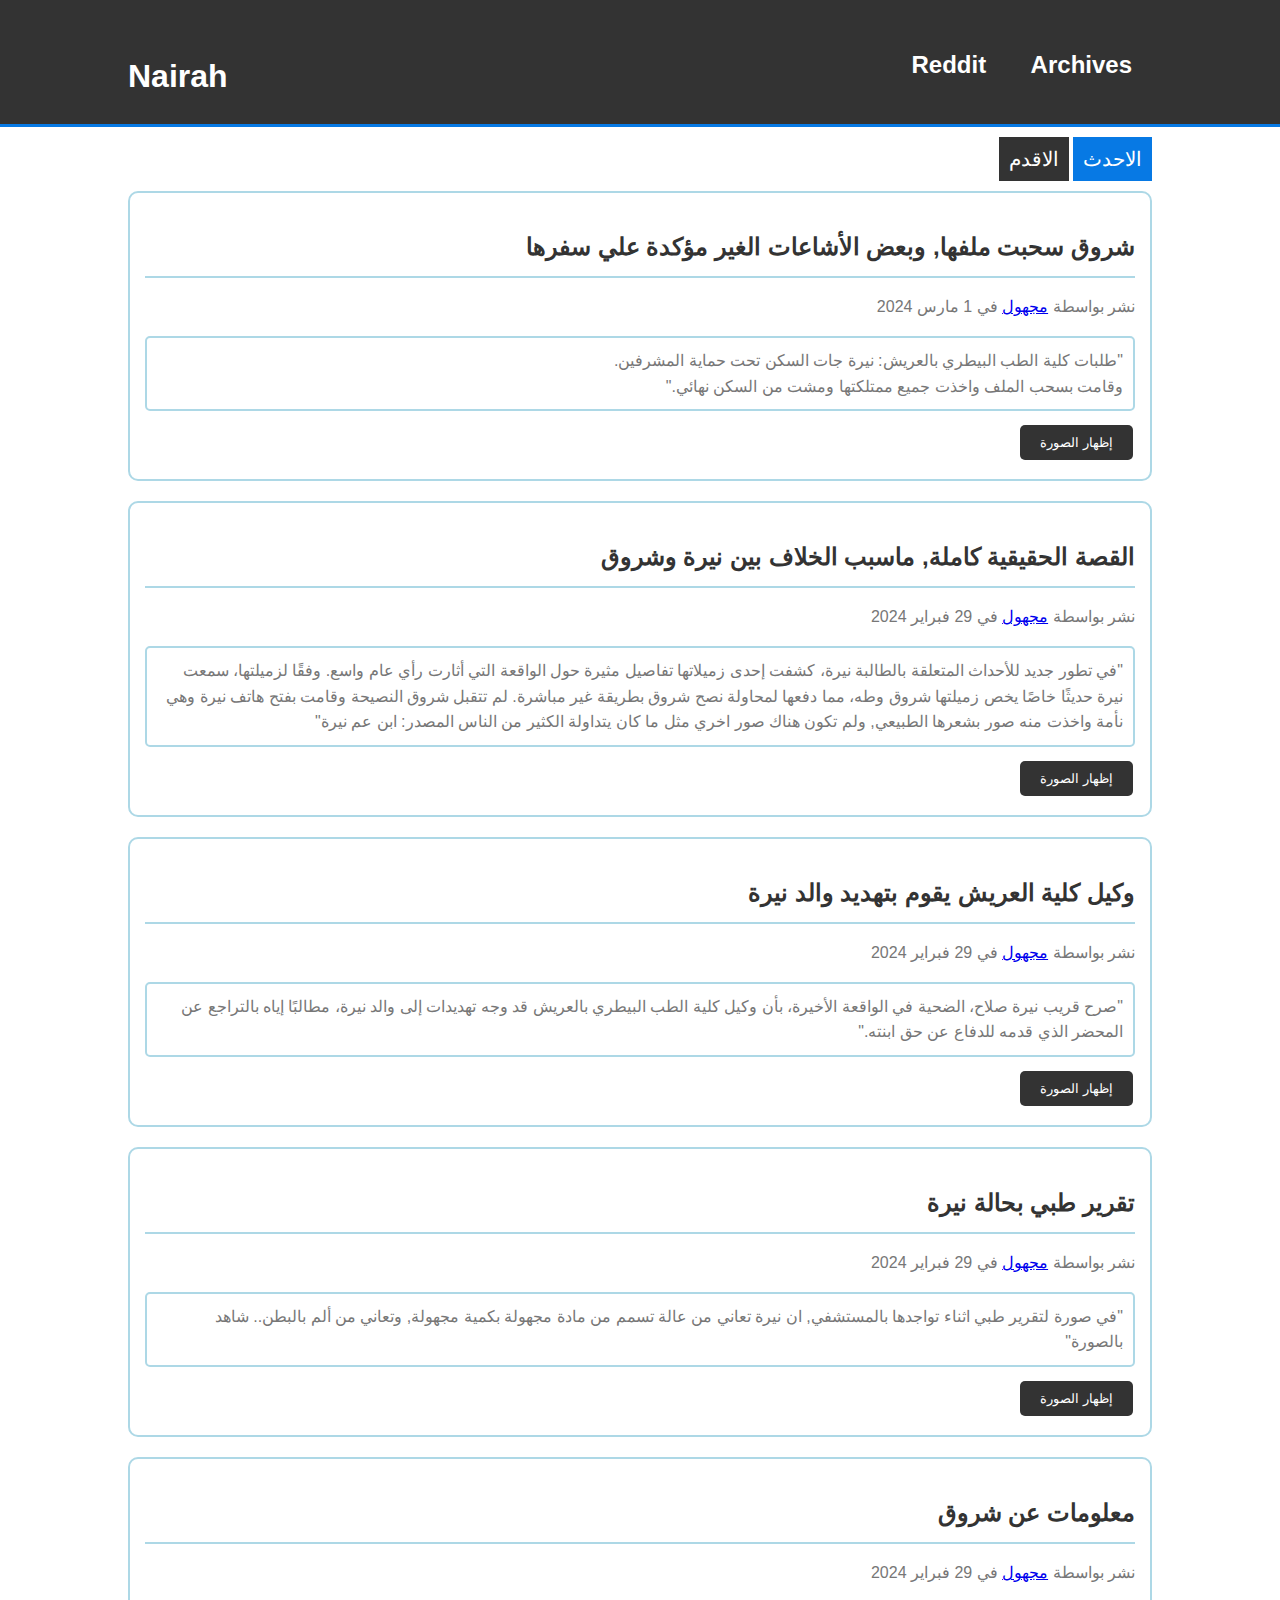
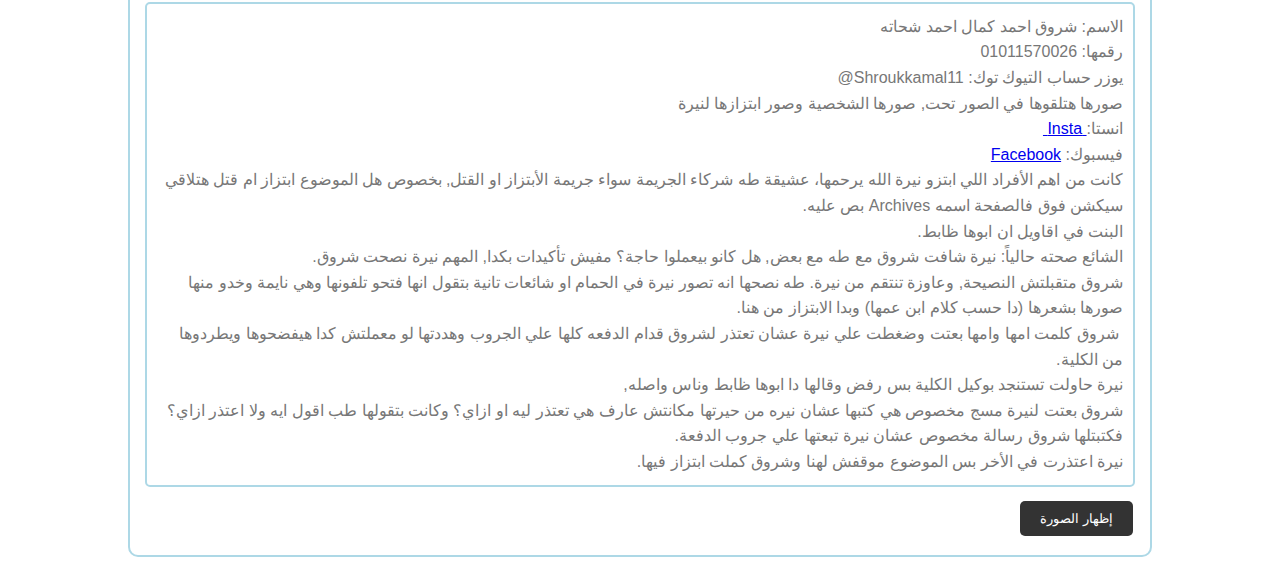
==== commit b33f28c3: "Update index.html" ====
--- a/index.html
+++ b/index.html
@@ -5,23 +5,7 @@
     <meta name="viewport" content="width=device-width, initial-scale=1.0">
     <title>Nirah News Site</title>
     <link rel="stylesheet" href="style.css">
-    <script>
-        document.addEventListener('DOMContentLoaded', function () {
-    document.querySelectorAll('.show-image-btn').forEach(button => {
-        button.addEventListener('click', function () {
-            var imageDiv = this.nextElementSibling;
-            if (imageDiv.style.display === "none") {
-                imageDiv.style.display = "block";
-                this.textContent = "إخفاء الصورة";
-            } else {
-                imageDiv.style.display = "none";
-                this.textContent = "إظهار الصورة"; 
-            }
-        });
-    });
-});
 
-    </script>
 </head>
 <body>
     <header>
@@ -35,65 +19,15 @@
             </div>
         </nav>
     </header>
-
+<div class="container" id="sort-container">
+    <button class="newest clicked"> الاحدث </button>
+    <button class="oldest">
+        الاقدم 
+    </button>
+</div>
     <div id="main-content" class="container">
         <!-- Example Post -->
-<article class="post">
-<h2 class="post-title">تفاصيل جديدة عن <mark>قتل</mark> نيرة</h2>
-<p class="post-meta">نشر بواسطة <a href="#">مجهول</a> في 1 مارس 2024</p>
-<p class="post-excerpt" style="white-space: pre-wrap;">حسب اقاويل اهلها و اصدقائها المقربين ان نيرة الله يرحمها كانت من حفظة القران الكريم.
-وانا نيرة كانت صائمة فمستحيل ان تفطر علي سم.
-ثايناً انه ليس هناك حبوب غلة في العريش.
-اتفرجو علي فيديو الأعلامي اسامة لمزيد من التفاصيل
-</p>
-
-            <button class="show-image-btn">إظهار الفيديو</button>
-            <!-- قسم الصورة مخفي بشكل افتراضي -->
-            <div class="post-image" style="display:none;">
-                <div class="twitter-video">
-                    <blockquote class="twitter-tweet" data-media-max-width="560"><p lang="ar" dir="rtl">مفاجأة جديدة في قضية بنت الظابط وطالبة العريش<a href="https://twitter.com/hashtag/%D8%AC%D8%A8%D9%87%D9%87_%D8%AA%D8%AD%D8%B1%D9%8A%D8%B1_%D9%85%D8%B5%D8%B1?src=hash&amp;ref_src=twsrc%5Etfw">#جبهه_تحرير_مصر</a><a href="https://twitter.com/hashtag/%D9%85%D8%AD%D8%A7%D8%B3%D8%A8%D9%87_%D8%AD%D8%A7%D8%AA%D9%85_%D9%85%D8%AD%D9%81%D9%88%D8%B8?src=hash&amp;ref_src=twsrc%5Etfw">#محاسبه_حاتم_محفوظ</a> <a href="https://twitter.com/hashtag/%D9%85%D8%AC%D8%B2%D8%B1%D9%87_%D8%A7%D9%84%D8%B7%D8%AD%D9%8A%D9%86?src=hash&amp;ref_src=twsrc%5Etfw">#مجزره_الطحين</a> <a href="https://twitter.com/hashtag/%D8%A7%D9%84%D8%B0%D9%87%D8%A8?src=hash&amp;ref_src=twsrc%5Etfw">#الذهب</a> <a href="https://twitter.com/hashtag/%D8%B7%D8%A7%D9%84%D8%A8%D8%A9_%D8%A7%D9%84%D8%B9%D8%B1%D9%8A%D8%B4?src=hash&amp;ref_src=twsrc%5Etfw">#طالبة_العريش</a> <a href="https://twitter.com/hashtag/%D8%B7%D8%A7%D9%84%D8%A8%D8%A9_%D8%AC%D8%A7%D9%85%D8%B9%D8%A9_%D8%A7%D9%84%D8%B9%D8%B1%D9%8A%D8%B4?src=hash&amp;ref_src=twsrc%5Etfw">#طالبة_جامعة_العريش</a> <a href="https://t.co/ZCklFUi304">pic.twitter.com/ZCklFUi304</a></p>&mdash; Osama Gaweesh (@osgaweesh) <a href="https://twitter.com/osgaweesh/status/1763540010643431760?ref_src=twsrc%5Etfw">March 1, 2024</a></blockquote> <script async src="https://platform.twitter.com/widgets.js" charset="utf-8"></script> 
-                </div>
-            </div>
-        </article>
-                <article class="post">
-            <h2 class="post-title">تحويل شروق و5 زملائها والمشرفة للنيابة العامة</h2>
-            <p class="post-meta">نشر بواسطة <a href="#">مجهول</a> في 1 مارس 2024</p>
-            <p class="post-excerpt" style="white-space: pre-wrap;">اخبار عن "اهل مصر" تفيد بأن النيابة قامت بتحويل شروق و خمسة من زملائها وتوقيف الرائد والدها لحتي انتهاء التحقيقات.</p>
-            <!-- زر لإظهار الصورة -->
-            <button class="show-image-btn">إظهار الصورة</button>
-            <!-- قسم الصورة مخفي بشكل افتراضي -->
-            <div class="post-image" style="display:none;">
-                <img src="Assets/Shrouktojail.jpg" alt="وصف الصورة">
-                <img src="Assets/SpeakUp.jpg" alt="وصف الصورة">
-
-
-            </div>
-        </article>
-        <article class="post">
-            <h2 class="post-title">توقيف الضابط والد شروق</h2>
-            <p class="post-meta">نشر بواسطة <a href="#">مجهول</a> في 1 مارس 2024</p>
-            <p class="post-excerpt" style="white-space: pre-wrap;">اخبار من مصدر القاهرة 24 ان الداخلية اوقفت الظابط والد الطالبة المتهمة شروق</p>
-            <!-- زر لإظهار الصورة -->
-            <button class="show-image-btn">إظهار الصورة</button>
-            <!-- قسم الصورة مخفي بشكل افتراضي -->
-            <div class="post-image" style="display:none;">
-                <img src="Assets/ShroukDad.jpg" alt="وصف الصورة">
-
-            </div>
-        </article>
-        <article class="post">
-            <h2 class="post-title">تفريغات جديدة من تلفون نيرة</h2>
-            <p class="post-meta">نشر بواسطة <a href="#">مجهول</a> في 1 مارس 2024</p>
-            <p class="post-excerpt" style="white-space: pre-wrap;">تفريغات جديدة لواتساب نيرة صلاح, بخصوص الخناقة ما بنها وبين شروق.</p>
-            <!-- زر لإظهار الصورة -->
-            <button class="show-image-btn">إظهار الصورة</button>
-            <!-- قسم الصورة مخفي بشكل افتراضي -->
-            <div class="post-image" style="display:none;">
-                <img src="Assets/NairaPhoneTwo.jpg" alt="وصف الصورة">
-                <img src="Assets/NairaPhone.jpg" alt="وصف الصورة">
-            </div>
-        </article>
-        <article class="post">
+        <article class="post" data-date-id="5">
             <h2 class="post-title">شروق سحبت ملفها, وبعض الأشاعات الغير مؤكدة علي سفرها</h2>
             <p class="post-meta">نشر بواسطة <a href="#">مجهول</a> في 1 مارس 2024</p>
             <p class="post-excerpt" style="white-space: pre-wrap;">"طلبات كلية الطب البيطري بالعريش: نيرة جات السكن تحت حماية المشرفين.
@@ -105,7 +39,7 @@
                 <img src="Assets/ShroukLeft.jpg" alt="وصف الصورة">
             </div>
         </article>
-        <article class="post">
+        <article class="post" data-date-id="4">
             <h2 class="post-title">القصة الحقيقية كاملة, ماسبب الخلاف بين نيرة وشروق</h2>
             <p class="post-meta">نشر بواسطة <a href="#">مجهول</a> في 29 فبراير 2024</p>
             <p class="post-excerpt">"في تطور جديد للأحداث المتعلقة بالطالبة نيرة، كشفت إحدى زميلاتها تفاصيل مثيرة حول الواقعة التي أثارت رأي عام واسع. وفقًا لزميلتها، سمعت نيرة حديثًا خاصًا يخص زميلتها شروق وطه، مما دفعها لمحاولة نصح شروق بطريقة غير مباشرة.
@@ -119,7 +53,7 @@
                 <img src="Assets/القصة-الحقيقية-كاملة-v0-z0qmafxwcllc1.webp" alt="وصف الصورة">
             </div>
         </article>
-        <article class="post">
+        <article class="post" data-date-id="3">
             <h2 class="post-title">وكيل كلية العريش يقوم بتهديد والد نيرة</h2>
             <p class="post-meta">نشر بواسطة <a href="#">مجهول</a> في 29 فبراير 2024</p>
             <p class="post-excerpt">"صرح قريب نيرة صلاح، الضحية في الواقعة الأخيرة، بأن وكيل كلية الطب البيطري بالعريش قد وجه تهديدات إلى والد نيرة، مطالبًا إياه بالتراجع عن المحضر الذي قدمه للدفاع عن حق ابنته."</p>
@@ -130,7 +64,7 @@
                 <img src="Assets/Da7yaThdeed.jpeg" alt="وصف الصورة">
             </div>
         </article>
-        <article class="post">
+        <article class="post" data-date-id="2">
             <h2 class="post-title">تقرير طبي بحالة نيرة</h2>
             <p class="post-meta">نشر بواسطة <a href="#">مجهول</a> في 29 فبراير 2024</p>
             <p class="post-excerpt">"في صورة لتقرير طبي اثناء تواجدها بالمستشفي, ان نيرة تعاني من عالة تسمم من مادة مجهولة بكمية مجهولة, وتعاني من ألم بالبطن.. شاهد بالصورة"</p>
@@ -141,7 +75,7 @@
                 <img src="Assets/التقرير-الطبي-v0-k4opel1vyklc1.webp" alt="وصف الصورة">
             </div>
         </article>
-        <article class="post">
+        <article class="post" data-date-id="1">
             <h2 class="post-title">معلومات عن شروق</h2>
             <p class="post-meta">نشر بواسطة <a href="#">مجهول</a> في 29 فبراير 2024</p>
             <p class="post-excerpt" style="white-space:pre-wrap;">الاسم: شروق احمد كمال احمد شحاته
@@ -179,7 +113,52 @@
         <!-- Add more posts here -->
     </div>
 
+    <script>
+        document.addEventListener('DOMContentLoaded', function () {
+    document.querySelectorAll('.show-image-btn').forEach(button => {
+        button.addEventListener('click', function () {
+            var imageDiv = this.nextElementSibling;
+            if (imageDiv.style.display === "none") {
+                imageDiv.style.display = "block";
+                this.textContent = "إخفاء الصورة";
+            } else {
+                imageDiv.style.display = "none";
+                this.textContent = "إظهار الصورة"; 
+            }
+        });
+    });
+});
+document.querySelector('.newest').addEventListener('click', function () {
+    document.querySelector('.newest').classList.add('clicked');
+    document.querySelector('.oldest').classList.remove('clicked');
+    var articles = document.querySelectorAll('.post');
+    var sortedArticles = Array.from(articles).sort(function (a, b) {
+        var dateA = parseInt(a.getAttribute('data-date-id'));
+        var dateB = parseInt(b.getAttribute('data-date-id'));
+        return dateB - dateA;
+    });
+    var mainContent = document.getElementById('main-content');
+    sortedArticles.forEach(article => {
+        mainContent.appendChild(article);
+    });
+});
 
+document.querySelector('.oldest').addEventListener('click', function () {
+    document.querySelector('.oldest').classList.add('clicked');
+    document.querySelector('.newest').classList.remove('clicked');
+    var articles = document.querySelectorAll('.post');
+    var sortedArticles = Array.from(articles).sort(function (a, b) {
+        var dateA = parseInt(a.getAttribute('data-date-id'));
+        var dateB = parseInt(b.getAttribute('data-date-id'));
+        return dateA - dateB;
+    });
+    var mainContent = document.getElementById('main-content');
+    sortedArticles.forEach(article => {
+        mainContent.appendChild(article);
+    });
+});
+
+    </script>
 
     <script src="script.js"></script>
 </body>
--- a/style.css
+++ b/style.css
@@ -67,7 +67,6 @@
 
 .show-image-btn {
     display: inline-block;
-    background-color: #007bff;
     color: white;
     padding: 10px 20px;
     margin: 10px 0;
@@ -101,7 +100,7 @@
 
 
 .show-image-btn {
-    background-color: #add8e6; 
+    background-color: #333;
     color: white;
     border: none; 
     padding: 10px 20px;
@@ -110,6 +109,7 @@
     margin: 4px 2px; 
     cursor: pointer; 
     border-radius: 5px; 
+    transition-duration: 0.3s;
 }
 
 .show-image-btn:hover {
@@ -151,3 +151,46 @@
     bottom: 0;
     width: 100%;
 }
+#sort-container{
+    margin-top:10px;
+    margin-bottom: 10px;
+}
+#sort-container button{
+    font-size:20px;
+    cursor: pointer;
+    background-color: #333;
+    border:0px;
+    color:white;
+    padding:10px;
+    transition-duration: 0.3s;
+}
+.fa-solid {
+    font-size:15px;
+
+}
+#sort-container button:hover{
+background-color: #0779e4;
+}
+.clicked{
+    background-color: #0779e4 !important;
+}
+.post-body{
+    display: flex;
+    flex-direction: column;
+    align-items: center;
+    border: 2px solid #add8e6;
+    margin-top: 15px;
+}
+.img-container{
+display: flex;
+flex-direction: column;
+align-items: center;
+margin-top:10px;
+}
+.img-container img{
+    max-width:75%;
+
+    }
+.post-body p{
+    max-width:80%;
+}
